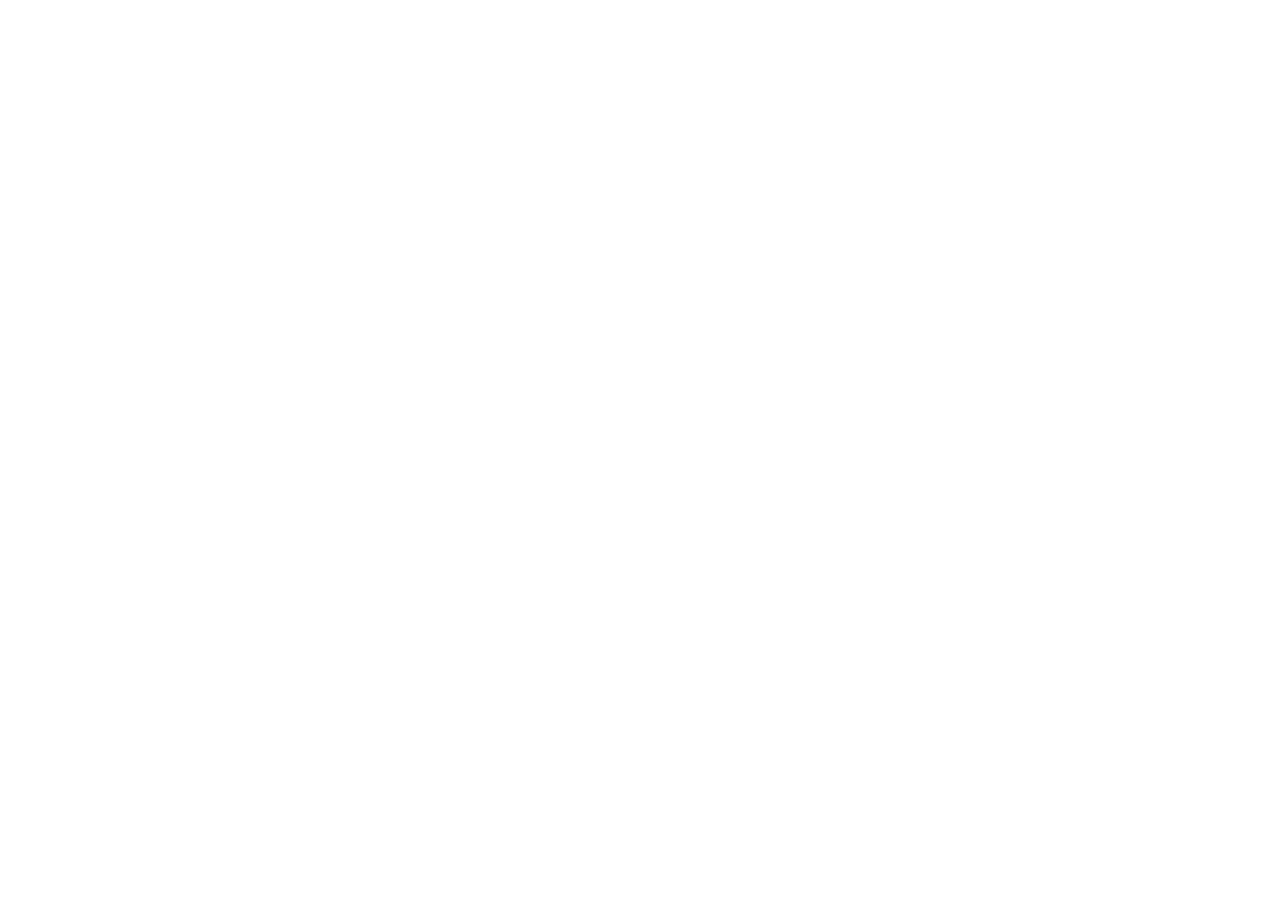
==== index.html @ 5d0b6262 "Added html and css files" ====
<!DOCTYPE html>
<html>
  <head>
    <meta charset="utf-8">
    <title>Ontario Wildlife Rescue</title>
    <link href="css/main.css" rel="stylesheet">
    <link href="css/modules.css" rel="stylesheet">
    <link href="css/type.css" rel="stylesheet">
    <link href="css/grids.css" rel="stylesheet">
  </head>
  <body>

  </body>
</html>
---- css/modules.css ----
/*
 * Modulifier || Code released under the UNLICENSE
 * Code under other copyrights & licenses listed below.
 * https://modulifier.web-dev.tools/#responsive;images;list-group;embed;media-object;icons;hidden;positioning;nice-lists;forms;buttons;accessibility;print
 */

@-moz-viewport { width: device-width; scale: 1; }
@-ms-viewport { width: device-width; scale: 1; }
@-o-viewport { width: device-width; scale: 1; }
@-webkit-viewport { width: device-width; scale: 1; }
@viewport { width: device-width; scale: 1; }

html {
  box-sizing: border-box;
  -moz-text-size-adjust: 100%;
  -ms-text-size-adjust: 100%;
  -webkit-text-size-adjust: 100%;
  text-size-adjust: 100%;
}

*, *::before, *::after {
  box-sizing: inherit;
}

body {
  margin: 0;
}

article,
aside,
details,
figcaption,
figure,
footer,
header,
main,
menu,
nav,
section,
summary {
  display: block;
}

audio,
canvas,
progress,
video {
  display: inline-block;
  vertical-align: baseline;
}

template {
  display: none;
}

details {
  cursor: pointer;
}

audio:not([controls]) {
  display: none;
  height: 0;
}

a,
area,
button,
input,
label,
select,
textarea,
[tabindex] {
  -ms-touch-action: manipulation;
  touch-action: manipulation;
}

img {
  border: 0;
}

.img-flex,
.img-flex img {
  display: block;
  width: 100%;
}

svg {
  fill: currentColor;
}

svg:not(:root) {
  overflow: hidden;
}

svg.img-flex {
  width: 100%;
  height: 100%;
}

.image-replacement, .ir {
  overflow: hidden;
  direction: ltr;
  text-align: left;
  text-indent: 100%;
  white-space: nowrap;
}

.list-group, .list-group-inline, .list-group--inline {
  padding-left: 0;
  list-style-type: none;
}

.list-group > dd {
  margin-left: 0;
}

.list-group-inline::before,
.list-group-inline::after,
.list-group--inline::before,
.list-group--inline::after {
  content: "";
  display: table;
}

.list-group-inline::after,
.list-group--inline::after {
  clear: both;
}

.list-group-inline > li,
.list-group--inline > li {
  display: inline-block;
}

.list-group-inline > dt,
.list-group--inline > dt {
  clear: left;
  float: left;
  width: 11em;
}

.list-group-inline > dd,
.list-group--inline > dd {
  float: left;
  min-width: 12em;
}

.embed {
  margin-left: 0;
  margin-right: 0;
  overflow: hidden;
  position: relative;
  width: 100%;
}

.embed-1by1, .embed--1by1 {
  padding-top: 100%; /* Square */
}

.embed-4by3, .embed--4by3 {
  padding-top: 75%; /* Traditional TV/computer screens */
}

.embed-iso216, .embed--iso216 {
  padding-top: 70.92%; /* A-standard paper sizes */
}

.embed-3by2, .embed--3by2 {
  padding-top: 66.6%; /* Classic 35 mm film & most digital photos, landscape */
}

.embed-2by3, .embed--2by3 {
  padding-top: 150%; /* Classic 35 mm film & most digital photos, portrait */
}

.embed-golden, .embed--golden {
  padding-top: 61.8%; /* The Golden Ratio */
}

.embed-16by9, .embed--16by9 {
  padding-top: 56.25%; /* HD TV */
}

.embed-185by100, .embed--185by100 {
  padding-top: 54.05%; /* Common widescreen cinema */
}

.embed-24by10, .embed--24by10 {
  padding-top: 41.667%; /* Widescreen cinema: 2.4:1 */
}

.embed-3by1, .embed--3by1 {
  padding-top: 33.3333%; /* Panorama photos */
}

.embed-4by1, .embed--4by1 {
  padding-top: 25%; /* Polyvision */
}

.embed-5by1, .embed--5by1 {
  padding-top: 20%; /* Really wide... */
}

.embed-item, .embed__item {
  min-height: 100%;
  left: 0;
  position: absolute;
  top: 0;
  width: 100%;
}

.media {
  overflow: hidden;
}

.media-img, .media__img {
  float: left;
}

.media-img-reversed, .media__img--reversed {
  float: right;
}

.media-img-stacked, .media__img--stacked {
  float: none;
}

.media-body, .media__body {
  overflow: hidden;
  min-width: 12em; /* Slightly less than 200px, responsiveness built in */
}

.icon {
  display: inline-block;
  position: relative;
  background: transparent none no-repeat center center;
  background-size: contain;
  vertical-align: middle;
}

.i-16, .i--16 {
  height: 16px;
  width: 16px;
}

.i-18, .i--18 {
  height: 18px;
  width: 18px;
}

.i-20, .i--20 {
  height: 20px;
  width: 20px;
}

.i-24, .i--24 {
  height: 24px;
  width: 24px;
}

.i-32, .i--32 {
  height: 32px;
  width: 32px;
}

.i-48, .i--48 {
  height: 48px;
  width: 48px;
}

.i-64, .i--64 {
  height: 64px;
  width: 64px;
}

.i-96, .i--96 {
  height: 96px;
  width: 96px;
}

.i-128, .i--128 {
  height: 128px;
  width: 128px;
}

.i-192, .i--192 {
  height: 192px;
  width: 192px;
}

.i-256, .i--256 {
  height: 256px;
  width: 256px;
}

.icon img,
.icon svg {
  left: 0;
  height: 100%;
  position: absolute;
  top: 0;
  width: 100%;
  fill: currentColor;
}

.icon-label {
  vertical-align: middle;
}

.icon-link,
.icon-link:focus,
.icon-link:hover {
  text-decoration: none;
}

[hidden], .hidden {
  /* stylelint-disable declaration-no-important */
  display: none !important;
  visibility: hidden !important;
  /* stylelint-enable */
}

.visually-hidden {
  height: 1px;
  margin: -1px;
  overflow: hidden;
  padding: 0;
  position: absolute;
  width: 1px;
  border: 0;
  clip: rect(0 0 0 0);
  clip-path: inset(50%);
}

.visually-hidden.focusable:active, .visually-hidden.focusable:focus {
  height: auto;
  margin: 0;
  overflow: visible;
  position: static;
  width: auto;
  clip: auto;
  clip-path: none;
}

.invisible {
  visibility: hidden;
}

.chop,
.crop {
  overflow: hidden;
}

.truncate {
  max-width: 100%;
  overflow: hidden;
  width: 100%;
  text-overflow: ellipsis;
  white-space: nowrap;
}

.scrollable {
  max-width: 100%;
  overflow-x: auto;
  overflow-y: hidden;
  -webkit-overflow-scrolling: touch;
}

.clearfix::after {
  content: " ";
  display: block;
  clear: both;
}

.left {
  float: left;
}

.right {
  float: right;
}

.center-text,
.center-flow {
  text-align: center;
}

.center-block {
  margin-left: auto;
  margin-right: auto;
}

.no-auto-margins,
.not-centered {
  /* stylelint-disable declaration-no-important */
  margin-left: 0 !important;
  margin-right: 0 !important;
  /* stylelint-enable */
}

.center-content,
.center-content-vertical,
.center-contents,
.center-contents-vertical {
  display: -webkit-flex;
  display: -ms-flexbox;
  display: flex;
  -webkit-justify-content: center;
  -ms-flex-pack: center;
  justify-content: center;
  -webkit-align-items: center;
  -ms-flex-align: center;
  align-items: center;
  -webkit-align-content: center;
  -ms-flex-line-pack: center;
  align-content: center;
  -webkit-flex-direction: column wrap;
  -ms-flex-direction: column wrap;
  flex-flow: column wrap;
}

.center-content-start,
.center-content-vertical-start,
.center-contents-start,
.center-contents-vertical-start {
  display: -webkit-flex;
  display: -ms-flexbox;
  display: flex;
  -webkit-justify-content: center;
  -ms-flex-pack: center;
  justify-content: center;
  -webkit-flex-direction: column wrap;
  -ms-flex-direction: column wrap;
  flex-flow: column wrap;
}

.center-content-horizontal,
.center-contents-horizontal {
  display: -webkit-flex;
  display: -ms-flexbox;
  display: flex;
  -webkit-justify-content: center;
  -ms-flex-pack: center;
  justify-content: center;
  -webkit-align-items: center;
  -ms-flex-align: center;
  align-items: center;
  -webkit-align-content: center;
  -ms-flex-line-pack: center;
  align-content: center;
  -webkit-flex-direction: row wrap;
  -ms-flex-direction: row wrap;
  flex-flow: row wrap;
}

.inline {
  display: inline;
}

.block {
  display: block;
}

.inline-block, .ib {
  display: inline-block;
}

.valign-top {
  vertical-align: top;
}

.valign-bottom {
  vertical-align: bottom;
}

.valign-middle {
  vertical-align: middle;
}

.fixed {
  position: fixed;
}

.relative {
  position: relative;
}

[class*="pin-"],
.absolute {
  position: absolute;
}

.static {
  position: static;
}

.zindex-1 {
  z-index: 1;
}

.zindex-2 {
  z-index: 2;
}

.zindex-3 {
  z-index: 3;
}

.zindex-1000 {
  z-index: 1000;
}

.pin-top-left,
.pin-left-top,
.pin-tl,
.pin-lt {
  top: 0;
  left: 0;
}

.pin-top-right,
.pin-right-top,
.pin-tr,
.pin-rt {
  top: 0;
  right: 0;
}

.pin-bottom-left,
.pin-left-bottom,
.pin-bl,
.pin-lb {
  bottom: 0;
  left: 0;
}

.pin-bottom-right,
.pin-right-bottom,
.pin-br,
.pin-rb {
  bottom: 0;
  right: 0;
}

.pin-top-center,
.pin-center-top,
.pin-tc,
.pin-ct {
  left: 50%;
  top: 0;
  transform: translateX(-50%);
}

.pin-bottom-center,
.pin-center-bottom,
.pin-bc,
.pin-cb {
  bottom: 0;
  left: 50%;
  transform: translateX(-50%);
}

.pin-center-left,
.pin-left-center,
.pin-cl,
.pin-lc {
  left: 0;
  top: 50%;
  transform: translateY(-50%);
}

.pin-center-right,
.pin-right-center,
.pin-cr,
.pin-rc {
  right: 0;
  top: 50%;
  transform: translateY(-50%);
}

.pin-center, .pin-c {
  left: 50%;
  top: 50%;
  transform: translate(-50%, -50%);
}

.width-quarter, .w-1-4 {
  width: 25%;
}

.width-half, .w-1-2 {
  width: 50%;
}

.width-full, .w-1 {
  width: 100%;
}

.height-quarter, .h-1-4 {
  height: 25%;
}

.height-half, .h-1-2 {
  height: 50%;
}

.height-full, .h-1 {
  height: 100%;
}

.height-win-quarter, .h-w-1-4 {
  height: 25vh;
  max-height: 46em;
}

.height-win-half, .h-w-1-2 {
  height: 50vh;
  max-height: 46em;
}

.height-win-full, .h-w-1 {
  height: 100vh;
  max-height: 46em;
}

ul {
  list-style-type: none;
}

ul > li::before {
  content: "·";
  float: left;
  margin-left: -1.6em;
  width: 1.3em;
  text-align: right;
}

ol {
  counter-reset: ol-simple-numbers;
  list-style-type: none;
}

ol > li::before {
  float: left;
  margin-left: -1.6em;
  width: 1.3em;
  counter-increment: ol-simple-numbers;
  content: counter(ol-simple-numbers);
  text-align: right;
}

.list-group > li::before,
.list-group-inline > li::before,
.list-group--inline > li::before {
  content: none;
}

/* stylelint-disable no-descending-specificity */

/*
 * (c) Nicolas Gallagher and Jonathan Neal of Normalize.css || MIT License
 *     https://necolas.github.io/normalize.css/
 */

button,
input,
optgroup,
select,
textarea {
  color: inherit;
  font: inherit;
  margin: 0;
}

button,
input {
  overflow: visible;
}

button,
select {
  text-transform: none;
}

button,
html [type="button"],
[type="reset"],
[type="submit"] {
  -webkit-appearance: button;
  cursor: pointer;
}

button[disabled],
html input[disabled] {
  cursor: default;
}

button::-moz-focus-inner,
input::-moz-focus-inner {
  border: 0;
  padding: 0;
}

[type="checkbox"],
[type="radio"] {
  opacity: 0;
  position: absolute;
  height: 1px;
  width: 1px;
}

[type="number"]::-webkit-inner-spin-button,
[type="number"]::-webkit-outer-spin-button {
  height: auto;
}

[type="search"]::-webkit-search-cancel-button,
[type="search"]::-webkit-search-decoration {
  -webkit-appearance: none;
}

fieldset {
  padding-left: 0;
  padding-right: 0;

  border: 0;
  border-top: 2px solid #666;
}

legend {
  color: inherit;
  display: table;
  max-width: 100%;
  padding: 0 .3em 0 0;
  white-space: normal;

  border: 0;

  font-weight: bold;
}

optgroup {
  font-weight: bold;
}

::-webkit-input-placeholder {
  color: inherit;
  opacity: .54;
}

::-webkit-file-upload-button {
  -webkit-appearance: button;
  font: inherit;
}

/* End Normalize.css code */

label,
.label-block {
  display: block;
  cursor: pointer;
}

[type="checkbox"] + label,
[type="radio"] + label,
.label-inline {
  display: inline-block;
}

input:not([type]),
[type="text"],
[type="number"],
[type="search"],
[type="url"],
[type="email"],
[type="password"],
[type="tel"],
[type="datetime-local"],
[type="month"],
[type="week"],
[type="date"],
[type="time"],
[type="range"],
select,
textarea {
  -moz-appearance: none;
  -webkit-appearance: none;
  appearance: none;
}

input,
textarea {
  display: block;
  width: 100%;

  background-color: #fff;
  border: 2px solid #666;
  border-radius: 0;

  vertical-align: middle;
}

label {
  vertical-align: middle;
}

textarea {
  max-width: 100%;
  min-height: 4em;
  overflow: auto;
}

[type="color"] {
  display: inline-block;
  width: 2em;
}

select {
  display: block;
  width: 100%;

  background-image: url("data:image/svg+xml,%3Csvg xmlns='http://www.w3.org/2000/svg' width='256' height='256' viewBox='0 0 256 256'%3E%3Cpath fill='none' stroke='%23000' stroke-miterlimit='10' stroke-width='70' d='M36.3 82.1l91.9 91.8 91.5-91.8'/%3E%3C/svg%3E");
  background-repeat: no-repeat;
  background-position: calc(100% - .4em) center;
  background-size: 18px auto;
  background-color: #fff;
  border: 2px solid #666;
  border-radius: 0;
}

[type="checkbox"] + label::before {
  content: " ";
  display: inline-block;
  height: 1.8em;
  margin-right: .3em;
  position: relative;
  vertical-align: middle;
  top: -.1em;
  width: 1.8em;

  background-color: #fff;
  background-size: cover;
  border: 2px solid #666;

  line-height: inherit;
}

[type="checkbox"]:checked + label::before {
  background-image: url("data:image/svg+xml,%3Csvg xmlns='http://www.w3.org/2000/svg' width='256' height='256' viewBox='0 0 256 256'%3E%3Cpath fill='none' stroke='%23000' stroke-miterlimit='10' stroke-width='50' d='M49.9 130.1l50.8 50.7L206.1 75.2'/%3E%3C/svg%3E");
}

[type="checkbox"]:focus + label::before {
  outline: 3px solid #000;
  z-index: 1000;
}

[type="radio"] + label::before {
  content: " ";
  display: inline-block;
  height: 1.8em;
  margin-right: .3em;
  position: relative;
  vertical-align: middle;
  top: -.1em;
  width: 1.8em;

  background-color: #fff;
  background-size: cover;
  border: 2px solid #666;
  border-radius: 50%;

  line-height: inherit;
}

[type="radio"]:checked + label::before {
  background-image: url("data:image/svg+xml,%3Csvg xmlns='http://www.w3.org/2000/svg' width='256' height='256' viewBox='0 0 256 256'%3E%3Ccircle cx='128' cy='128' r='70.4'/%3E%3C/svg%3E");
}

[type="radio"]:focus + label::before,
[type="radio"] + label:focus::before {
  box-shadow: 0 0 0 3px #000;
  z-index: 1000;
}

[type="range"] {
  border: 0;
  background-color: #fff;
}

[type="range"]::-webkit-slider-runnable-track {
  height: 6px;

  -webkit-appearance: none;
  appearance: none;
  background-color: #ccc;
  border: 0;
  border-radius: 3px;
}

[type="range"]:active::-webkit-slider-runnable-track {
  background-color: #ccc;
}

[type="range"]::-moz-range-track {
  height: 6px;

  -moz-appearance: none;
  appearance: none;
  background-color: #ccc;
  border: 0;
  border-radius: 3px;
}

[type="range"]:active::-moz-range-track {
  background-color: #ccc;
}

[type="range"]::-ms-track {
  height: 6px;

  -ms-appearance: none;
  appearance: none;
  background-color: #ccc;
  border: 0;
  border-radius: 3px;
}

[type="range"]:active::-ms-track {
  background-color: #ccc;
}

[type="range"]::-webkit-slider-thumb {
  margin-top: -4px;
  height: 16px;
  width: 16px;

  -webkit-appearance: none;
  appearance: none;
  background-color: #000;
  border: none;
  border-radius: 50%;
}

[type="range"]:hover::-webkit-slider-thumb {
  background-color: #000;
}

[type="range"]:active::-webkit-slider-thumb {
  background-color: #000;
}

[type="range"]::-moz-range-thumb {
  margin-top: -4px;
  height: 16px;
  width: 16px;

  -webkit-appearance: none;
  appearance: none;
  background-color: #000;
  border: none;
  border-radius: 50%;
}

[type="range"]:hover::-moz-range-thumb {
  background-color: #000;
}

[type="range"]:active::-moz-range-thumb {
  background-color: #000;
}

[type="range"]::-ms-thumb {
  margin-top: -4px;
  height: 16px;
  width: 16px;

  -webkit-appearance: none;
  appearance: none;
  background-color: #000;
  border: none;
  border-radius: 50%;
}

[type="range"]:hover::-ms-thumb {
  background-color: #000;
}

[type="range"]:active::-ms-thumb {
  background-color: #000;
}

[type="checkbox"].hide-custom-input + label::before,
[type="checkbox"] + .hide-custom-input::before,
[type="radio"].hide-custom-input + label::before,
[type="radio"] + .hide-custom-input::before {
  content: none;
  display: none;
}

/* stylelint-enable */

.link-box {
  display: block;
  text-decoration: none;
}

/* stylelint-disable no-descending-specificity */

button,
.btn {
  cursor: pointer;
  display: inline-block;
  margin: 0;
  overflow: visible;
  padding: .375em .75em .42em;
  -webkit-appearance: none;
  -moz-appearance: none;
  appearance: none;
  background-color: #333;
  border-radius: 4px;
  border: 3px solid #333;
  color: #fff;
  font: inherit;
  text-decoration: none;
  text-transform: none;
}

button::-moz-focus-inner {
  border: 0;
  padding: 0;
}

/* stylelint-enable */

button:focus,
button:hover,
.btn:focus,
.btn:hover {
  background-color: #000;
  border-color: #000;
  color: #fff;
}

button[disabled] {
  cursor: default;
}

.btn-light, .btn--light {
  background-color: #e2e2e2;
  border-color: #e2e2e2;
  color: #000;
}

.btn-light:focus,
.btn-light:hover,
.btn--light:focus,
.btn--light:hover {
  background-color: #666;
  border-color: #666;
  color: #fff;
}

.btn-ghost,
.btn--ghost {
  background-color: transparent;
  border-color: #333;
  color: #000;
}

.btn-ghost:focus,
.btn-ghost:hover,
.btn--ghost:focus,
.btn--ghost:hover {
  background-color: #e2e2e2;
  border-color: #000;
  color: #000;
}

.btn-link {
  display: inline;
  padding: 0;
  background-color: transparent;
  border-radius: 0;
  border: 0;
  color: inherit;
}

.btn-link:focus,
.btn-link:hover {
  background-color: transparent;
  color: inherit;
}

a:hover, a:active {
  outline: none;
}

a:focus,
[tabindex="0"]:focus,
details:focus,
summary:focus,
input:focus,
textarea:focus,
button:focus,
select:focus {
  outline: 3px solid #000;
  outline-offset: 0;
}

a:focus, [tabindex="0"]:focus {
  outline-offset: 3px;
}

.skip-links {
  margin: 0;
  padding: 0;
  list-style-type: none;
}

.skip-links > li::before {
  content: none; /* Remove the bullets if nice lists is selected */
}

.skip-links a,
.skip-links button {
  padding: .5em .75em;
  position: absolute;
  top: -10em;
  z-index: 10000; /* To make sure they're always on top */
  background-color: #000;
  border: 0;
  color: #fff;
  font-size: 1.125rem;
  font-weight: bold;
  text-decoration: none;
}

.skip-links a:focus,
.skip-links button:focus {
  outline-offset: 3px;
  top: 0;
}

[aria-busy="true"] {
  cursor: progress;
}

[aria-controls] {
  cursor: pointer;
}

[aria-disabled] {
  cursor: default;
}

.print-only {
  display: none;
  visibility: hidden;
}

.page-break-before {
  page-break-before: always;
}

.page-break-after {
  page-break-after: always;
}

.no-page-break-inside {
  page-break-inside: avoid;
}

@media print {

  /* stylelint-disable declaration-no-important */

  .no-print {
    display: none !important;
    visibility: hidden !important;
  }

  .print-only,
  .force-print {
    display: block !important;
    visibility: visible !important;
  }

  /* stylelint-enable */

  .visually-hidden.force-print {
    height: auto;
    margin: 0;
    overflow: visible;
    padding: 0;
    position: static;
    width: auto;
    border: 0;
    clip: initial;
    clip-path: none;
  }

  /*
   * (c) Fabien Sa || MIT License
   *     http://bafs.github.io/Gutenberg/
   */

  table,
  blockquote,
  pre,
  code,
  figure,
  li,
  hr,
  ul,
  ol,
  a,
  tr {
    page-break-inside: avoid;
  }

  h1, h2, h3, h4, h5, h6, p, a {
    orphans: 3;
    widows: 3;
  }

  h1,
  h2,
  h3,
  h4,
  h5,
  h6 {
    page-break-after: avoid;
    page-break-inside: avoid;
  }

  h1 + p,
  h2 + p,
  h3 + p,
  h4 + p,
  h5 + p,
  h6 + p {
    page-break-before: avoid;
  }

  img {
    page-break-after: auto;
    page-break-before: auto;
    page-break-inside: avoid;
  }

  /* stylelint-disable declaration-no-important */

  pre {
    white-space: pre-wrap !important;
    word-wrap: break-word;
  }

  /* stylelint-enable */

  /* End Gutenberg code */

  /*
   * (c) HTML5 Boilerplate || MIT License
   *     https://html5boilerplate.com/
   */

  /* stylelint-disable declaration-no-important */

  *, *::before, *::after, *::first-letter, *::first-line {
    background: none transparent !important;
    color: #000 !important;
    box-shadow: none !important;
    text-shadow: none !important;
  }

  /* stylelint-enable */

  a, a:visited {
    text-decoration: underline;
  }

  a[href]::after {
    content: " (" attr(href) ")";
  }

  abbr[title]::after {
    content: " (" attr(title) ")";
  }

  a[href^="#"]::after,
  a[href^="javascript:"]::after,
  a.no-print-href::after,
  a.href-no-print::after {
    content: "";
  }

  thead {
    display: table-header-group;
  }

  /* End HTML5 Boilerplate code */
}
---- css/type.css ----
/*
  Typografier || Code released under the UNLICENSE
  https://typografier.web-dev.tools/#0,100,1.3,1.067,0;38,110,1.4,1.125,1;60,120,1.5,1.125,1;90,130,1.5,1.125,1
*/

html {
  font-size: 100%;
  line-height: 1.3;
}

a {
  background-color: transparent;
  -webkit-text-decoration-skip: objects;
}

sub,
sup {
  font-size: 75%;
  line-height: 1px;
  position: relative;
  vertical-align: baseline;
}

sup {
  top: -.5em;
}

sub {
  bottom: -.25em;
}

pre,
code,
kbd,
samp {
  font-size: 100%;
}

abbr[title] {
  border-bottom: none;
  text-decoration: underline;
  text-decoration: underline dotted;
}

b,
strong {
  font-weight: bold;
}

dfn,
caption {
  font-style: italic;
}

hr {
  border: 0;
  border-top: 2px solid #000;
  height: 0;
}

table {
  border-collapse: collapse;
  border-spacing: 0;
  width: 100%;
  table-layout: fixed;
}

caption {
  text-align: left;
}

th,
td {
  border-bottom: 1px solid #000;
  text-align: left;
  vertical-align: top;
}

thead th {
  vertical-align: bottom;

  border-bottom-width: 2px;
}

.text-left {
  text-align: left;
}

.text-right {
  text-align: right;
}

.text-center {
  text-align: center;
}

.normal {
  font-weight: normal;
  font-style: normal;
}

.not-bold {
  font-weight: normal;
}

.not-italic {
  font-style: normal;
}

.bold {
  font-weight: bold;
}

.italic {
  font-style: italic;
}

.text-upper {
  text-transform: uppercase;
}

.text-lower {
  text-transform: lowercase;
}

.wrapper {
  margin-left: auto;
  margin-right: auto;
  max-width: 52em;
  width: 100%;
}

.wrapper-no-center {
  max-width: 52em;
  width: 100%;
}

.max-length {
  margin-left: auto;
  margin-right: auto;
  max-width: 36em;
  width: 100%;
}

.max-length-no-center {
  max-width: 36em;
  width: 100%;
}

h1,
h2,
h3,
h4,
h5,
h6,
p,
ul,
ol,
dl,
dd,
figure,
blockquote,
details,
hr,
fieldset,
pre,
table,
caption {
  margin: 0 0 1.3rem;
}

.tenamega {
  font-size: 2.0408rem;
  line-height: 2.925rem;
}

.tenakilo {
  font-size: 1.9127rem;
  line-height: 2.6rem;
}

.tena {
  font-size: 1.7926rem;
  line-height: 2.6rem;
}

.nina {
  font-size: 1.68rem;
  line-height: 2.275rem;
}

.yotta {
  font-size: 1.5745rem;
  line-height: 2.275rem;
}

.zetta {
  font-size: 1.4757rem;
  line-height: 1.95rem;
}

h1,
.exa {
  font-size: 1.383rem;
  line-height: 1.95rem;
}

h2,
.peta {
  font-size: 1.2962rem;
  line-height: 1.95rem;
}

h3,
.tera {
  font-size: 1.2148rem;
  line-height: 1.625rem;
}

h4,
.giga {
  font-size: 1.1385rem;
  line-height: 1.625rem;
}

h5,
.mega {
  font-size: 1.067rem;
  line-height: 1.625rem;
}

h6,
.kilo,
input,
textarea {
  font-size: 1rem;
  line-height: 1.3rem;
}

small,
.milli {
  font-size: .9372rem;
  line-height: 1.3rem;
}

.micro {
  font-size: .8784rem;
  line-height: 1.3rem;
}

ul {
  padding-left: 1em;
}

ol {
  padding-left: 1.6em;
}

input,
option,
select {
  height: calc(1.3rem + .1625rem + .1625rem);
}

[type="color"] {
  width: calc(1.3rem + .1625rem + .1625rem);
}

[type="checkbox"],
[type="radio"] {
  display: inline-block;
  height: auto;
}

.push {
  margin-bottom: 1.3rem;
}

.push-none,
.push-0 {
  margin-bottom: 0;
}

.push-double,
.push-2 {
  margin-bottom: 2.6rem;
}

.push-half,
.push-1-2 {
  margin-bottom: .65rem;
}

.push-quarter,
.push-1-4 {
  margin-bottom: .325rem;
}

.push-eighth,
.push-1-8 {
  margin-bottom: .1625rem;
}

.push-right-eighth,
.push-r-1-8 {
  margin-right: .1625rem;
}

.push-right-quarter,
.push-r-1-4 {
  margin-right: .325rem;
}

.push-right-half,
.push-r-1-2 {
  margin-right: .65rem;
}

.push-right,
.push-r {
  margin-right: 1.3rem;
}

.pad-top,
.pad-t {
  padding-top: 1.3rem;
}

.pad-bottom,
.pad-b {
  padding-bottom: 1.3rem;
}

.pad-top-double,
.pad-t-2 {
  padding-top: 2.6rem;
}

.pad-bottom-double,
.pad-b-2 {
  padding-bottom: 2.6rem;
}

.pad-top-half,
.pad-t-1-2 {
  padding-top: .65rem;
}

.pad-bottom-half,
.pad-b-1-2 {
  padding-bottom: .65rem;
}

.pad-top-quarter,
.pad-t-1-4 {
  padding-top: .325rem;
}

.pad-bottom-quarter,
.pad-b-1-4 {
  padding-bottom: .325rem;
}

.pad-top-eighth,
.pad-t-1-8 {
  padding-top: .1625rem;
}

.pad-bottom-eighth,
.pad-b-1-8 {
  padding-bottom: .1625rem;
}

.island {
  padding: 1.3rem;
}

.island-double,
.island-2 {
  padding: 2.6rem;
}

.island-half,
.island-1-2 {
  padding: .65rem;
}

.island-quarter,
.island-1-4,
td,
table th {
  padding: .325rem;
}

.island-eighth,
.island-1-8,
input:not([type="checkbox"]),
input:not([type="radio"]),
textarea {
  padding: .1625rem;
}

.gutter {
  padding-left: 1.3rem;
  padding-right: 1.3rem;
}

.gutter-double,
.gutter-2 {
  padding-left: 2.6rem;
  padding-right: 2.6rem;
}

.gutter-half,
.gutter-1-2 {
  padding-left: .65rem;
  padding-right: .65rem;
}

.gutter-quarter,
.gutter-1-4,
caption {
  padding-left: .325rem;
  padding-right: .325rem;
}

.gutter-eighth,
.gutter-1-8 {
  padding-left: .1625rem;
  padding-right: .1625rem;
}

select {
  padding: 0 .1625rem;
}

fieldset {
  padding: .325rem 0;

  border: 0;
  border-top: 2px solid #000;
}

legend {
  padding-right: .325rem;
}

@media only screen and (min-width: 38em) {

  html {
    font-size: 110%;
    line-height: 1.4;
  }

  h1,
  h2,
  h3,
  h4,
  h5,
  h6,
  p,
  ul,
  ol,
  dl,
  dd,
  figure,
  blockquote,
  details,
  hr,
  fieldset,
  pre,
  table,
  caption {
    margin: 0 0 1.4rem;
  }

  .tenamega {
    font-size: 3.6532rem;
    line-height: 4.9rem;
  }

  .tenakilo {
    font-size: 3.2473rem;
    line-height: 4.55rem;
  }

  .tena {
    font-size: 2.8865rem;
    line-height: 3.85rem;
  }

  .nina {
    font-size: 2.5658rem;
    line-height: 3.5rem;
  }

  .yotta {
    font-size: 2.2807rem;
    line-height: 3.15rem;
  }

  .zetta {
    font-size: 2.0273rem;
    line-height: 2.8rem;
  }

  h1,
  .exa {
    font-size: 1.802rem;
    line-height: 2.45rem;
  }

  h2,
  .peta {
    font-size: 1.6018rem;
    line-height: 2.1rem;
  }

  h3,
  .tera {
    font-size: 1.4238rem;
    line-height: 2.1rem;
  }

  h4,
  .giga {
    font-size: 1.2656rem;
    line-height: 1.75rem;
  }

  h5,
  .mega {
    font-size: 1.125rem;
    line-height: 1.75rem;
  }

  h6,
  .kilo,
  input,
  textarea {
    font-size: 1rem;
    line-height: 1.4rem;
  }

  small,
  .milli {
    font-size: .8889rem;
    line-height: 1.4rem;
  }

  .micro {
    font-size: .7901rem;
    line-height: 1.4rem;
  }

  ul,
  ol {
    padding-left: 0;
  }

  ul ul,
  ol ul {
    padding-left: 1em;
  }

  ol ol,
  ul ol {
    padding-left: 1.6em;
  }

  .hang-punc {
    float: left;
    margin-left: -1.4em;
    text-align: right;
    width: 1.3em;
  }

  table {
    margin-left: -.35rem;
    margin-right: -.35rem;
    width: calc(100% + .35rem + .35rem);
  }

  input,
  option,
  select {
    height: calc(1.4rem + .175rem + .175rem);
  }

  [type="color"] {
    width: calc(1.4rem + .175rem + .175rem);
  }

  [type="checkbox"],
  [type="radio"] {
    display: inline-block;
    height: auto;
  }

  .push {
    margin-bottom: 1.4rem;
  }

  .push-none,
  .push-0 {
    margin-bottom: 0;
  }

  .push-double,
  .push-2 {
    margin-bottom: 2.8rem;
  }

  .push-half,
  .push-1-2 {
    margin-bottom: .7rem;
  }

  .push-quarter,
  .push-1-4 {
    margin-bottom: .35rem;
  }

  .push-eighth,
  .push-1-8 {
    margin-bottom: .175rem;
  }

  .push-right-eighth,
  .push-r-1-8 {
    margin-right: .175rem;
  }

  .push-right-quarter,
  .push-r-1-4 {
    margin-right: .35rem;
  }

  .push-right-half,
  .push-r-1-2 {
    margin-right: .7rem;
  }

  .push-right,
  .push-r {
    margin-right: 1.4rem;
  }

  .pad-top,
  .pad-t {
    padding-top: 1.4rem;
  }

  .pad-bottom,
  .pad-b {
    padding-bottom: 1.4rem;
  }

  .pad-top-double,
  .pad-t-2 {
    padding-top: 2.8rem;
  }

  .pad-bottom-double,
  .pad-b-2 {
    padding-bottom: 2.8rem;
  }

  .pad-top-half,
  .pad-t-1-2 {
    padding-top: .7rem;
  }

  .pad-bottom-half,
  .pad-b-1-2 {
    padding-bottom: .7rem;
  }

  .pad-top-quarter,
  .pad-t-1-4 {
    padding-top: .35rem;
  }

  .pad-bottom-quarter,
  .pad-b-1-4 {
    padding-bottom: .35rem;
  }

  .pad-top-eighth,
  .pad-t-1-8 {
    padding-top: .175rem;
  }

  .pad-bottom-eighth,
  .pad-b-1-8 {
    padding-bottom: .175rem;
  }

  .island {
    padding: 1.4rem;
  }

  .island-double,
  .island-2 {
    padding: 2.8rem;
  }

  .island-half,
  .island-1-2 {
    padding: .7rem;
  }

  .island-quarter,
  .island-1-4,
  td,
  table th {
    padding: .35rem;
  }

  .island-eighth,
  .island-1-8,
  input:not([type="checkbox"]),
  input:not([type="radio"]),
  textarea {
    padding: .175rem;
  }

  .gutter {
    padding-left: 1.4rem;
    padding-right: 1.4rem;
  }

  .gutter-double,
  .gutter-2 {
    padding-left: 2.8rem;
    padding-right: 2.8rem;
  }

  .gutter-half,
  .gutter-1-2 {
    padding-left: .7rem;
    padding-right: .7rem;
  }

  .gutter-quarter,
  .gutter-1-4,
  caption {
    padding-left: .35rem;
    padding-right: .35rem;
  }

  .gutter-eighth,
  .gutter-1-8 {
    padding-left: .175rem;
    padding-right: .175rem;
  }

  select {
    padding: 0 .175rem;
  }

  fieldset {
    padding: .35rem 0;

    border: 0;
    border-top: 2px solid #000;
  }

  legend {
    padding-right: .35rem;
  }

}

@media only screen and (min-width: 60em) {

  html {
    font-size: 120%;
    line-height: 1.5;
  }

  h1,
  h2,
  h3,
  h4,
  h5,
  h6,
  p,
  ul,
  ol,
  dl,
  dd,
  figure,
  blockquote,
  details,
  hr,
  fieldset,
  pre,
  table,
  caption {
    margin: 0 0 1.5rem;
  }

  .tenamega {
    font-size: 3.6532rem;
    line-height: 4.875rem;
  }

  .tenakilo {
    font-size: 3.2473rem;
    line-height: 4.5rem;
  }

  .tena {
    font-size: 2.8865rem;
    line-height: 4.125rem;
  }

  .nina {
    font-size: 2.5658rem;
    line-height: 3.375rem;
  }

  .yotta {
    font-size: 2.2807rem;
    line-height: 3rem;
  }

  .zetta {
    font-size: 2.0273rem;
    line-height: 3rem;
  }

  h1,
  .exa {
    font-size: 1.802rem;
    line-height: 2.625rem;
  }

  h2,
  .peta {
    font-size: 1.6018rem;
    line-height: 2.25rem;
  }

  h3,
  .tera {
    font-size: 1.4238rem;
    line-height: 1.875rem;
  }

  h4,
  .giga {
    font-size: 1.2656rem;
    line-height: 1.875rem;
  }

  h5,
  .mega {
    font-size: 1.125rem;
    line-height: 1.5rem;
  }

  h6,
  .kilo,
  input,
  textarea {
    font-size: 1rem;
    line-height: 1.5rem;
  }

  small,
  .milli {
    font-size: .8889rem;
    line-height: 1.5rem;
  }

  .micro {
    font-size: .7901rem;
    line-height: 1.5rem;
  }

  ul,
  ol {
    padding-left: 0;
  }

  ul ul,
  ol ul {
    padding-left: 1em;
  }

  ol ol,
  ul ol {
    padding-left: 1.6em;
  }

  .hang-punc {
    float: left;
    margin-left: -1.4em;
    text-align: right;
    width: 1.3em;
  }

  table {
    margin-left: -.375rem;
    margin-right: -.375rem;
    width: calc(100% + .375rem + .375rem);
  }

  input,
  option,
  select {
    height: calc(1.5rem + .1875rem + .1875rem);
  }

  [type="color"] {
    width: calc(1.5rem + .1875rem + .1875rem);
  }

  [type="checkbox"],
  [type="radio"] {
    display: inline-block;
    height: auto;
  }

  .push {
    margin-bottom: 1.5rem;
  }

  .push-none,
  .push-0 {
    margin-bottom: 0;
  }

  .push-double,
  .push-2 {
    margin-bottom: 3rem;
  }

  .push-half,
  .push-1-2 {
    margin-bottom: .75rem;
  }

  .push-quarter,
  .push-1-4 {
    margin-bottom: .375rem;
  }

  .push-eighth,
  .push-1-8 {
    margin-bottom: .1875rem;
  }

  .push-right-eighth,
  .push-r-1-8 {
    margin-right: .1875rem;
  }

  .push-right-quarter,
  .push-r-1-4 {
    margin-right: .375rem;
  }

  .push-right-half,
  .push-r-1-2 {
    margin-right: .75rem;
  }

  .push-right,
  .push-r {
    margin-right: 1.5rem;
  }

  .pad-top,
  .pad-t {
    padding-top: 1.5rem;
  }

  .pad-bottom,
  .pad-b {
    padding-bottom: 1.5rem;
  }

  .pad-top-double,
  .pad-t-2 {
    padding-top: 3rem;
  }

  .pad-bottom-double,
  .pad-b-2 {
    padding-bottom: 3rem;
  }

  .pad-top-half,
  .pad-t-1-2 {
    padding-top: .75rem;
  }

  .pad-bottom-half,
  .pad-b-1-2 {
    padding-bottom: .75rem;
  }

  .pad-top-quarter,
  .pad-t-1-4 {
    padding-top: .375rem;
  }

  .pad-bottom-quarter,
  .pad-b-1-4 {
    padding-bottom: .375rem;
  }

  .pad-top-eighth,
  .pad-t-1-8 {
    padding-top: .1875rem;
  }

  .pad-bottom-eighth,
  .pad-b-1-8 {
    padding-bottom: .1875rem;
  }

  .island {
    padding: 1.5rem;
  }

  .island-double,
  .island-2 {
    padding: 3rem;
  }

  .island-half,
  .island-1-2 {
    padding: .75rem;
  }

  .island-quarter,
  .island-1-4,
  td,
  table th {
    padding: .375rem;
  }

  .island-eighth,
  .island-1-8,
  input:not([type="checkbox"]),
  input:not([type="radio"]),
  textarea {
    padding: .1875rem;
  }

  .gutter {
    padding-left: 1.5rem;
    padding-right: 1.5rem;
  }

  .gutter-double,
  .gutter-2 {
    padding-left: 3rem;
    padding-right: 3rem;
  }

  .gutter-half,
  .gutter-1-2 {
    padding-left: .75rem;
    padding-right: .75rem;
  }

  .gutter-quarter,
  .gutter-1-4,
  caption {
    padding-left: .375rem;
    padding-right: .375rem;
  }

  .gutter-eighth,
  .gutter-1-8 {
    padding-left: .1875rem;
    padding-right: .1875rem;
  }

  select {
    padding: 0 .1875rem;
  }

  fieldset {
    padding: .375rem 0;

    border: 0;
    border-top: 2px solid #000;
  }

  legend {
    padding-right: .375rem;
  }

}

@media only screen and (min-width: 90em) {

  html {
    font-size: 130%;
    line-height: 1.5;
  }

  h1,
  h2,
  h3,
  h4,
  h5,
  h6,
  p,
  ul,
  ol,
  dl,
  dd,
  figure,
  blockquote,
  details,
  hr,
  fieldset,
  pre,
  table,
  caption {
    margin: 0 0 1.5rem;
  }

  .tenamega {
    font-size: 3.6532rem;
    line-height: 4.875rem;
  }

  .tenakilo {
    font-size: 3.2473rem;
    line-height: 4.5rem;
  }

  .tena {
    font-size: 2.8865rem;
    line-height: 4.125rem;
  }

  .nina {
    font-size: 2.5658rem;
    line-height: 3.375rem;
  }

  .yotta {
    font-size: 2.2807rem;
    line-height: 3rem;
  }

  .zetta {
    font-size: 2.0273rem;
    line-height: 3rem;
  }

  h1,
  .exa {
    font-size: 1.802rem;
    line-height: 2.625rem;
  }

  h2,
  .peta {
    font-size: 1.6018rem;
    line-height: 2.25rem;
  }

  h3,
  .tera {
    font-size: 1.4238rem;
    line-height: 1.875rem;
  }

  h4,
  .giga {
    font-size: 1.2656rem;
    line-height: 1.875rem;
  }

  h5,
  .mega {
    font-size: 1.125rem;
    line-height: 1.5rem;
  }

  h6,
  .kilo,
  input,
  textarea {
    font-size: 1rem;
    line-height: 1.5rem;
  }

  small,
  .milli {
    font-size: .8889rem;
    line-height: 1.5rem;
  }

  .micro {
    font-size: .7901rem;
    line-height: 1.5rem;
  }

  ul,
  ol {
    padding-left: 0;
  }

  ul ul,
  ol ul {
    padding-left: 1em;
  }

  ol ol,
  ul ol {
    padding-left: 1.6em;
  }

  .hang-punc {
    float: left;
    margin-left: -1.4em;
    text-align: right;
    width: 1.3em;
  }

  table {
    margin-left: -.375rem;
    margin-right: -.375rem;
    width: calc(100% + .375rem + .375rem);
  }

  input,
  option,
  select {
    height: calc(1.5rem + .1875rem + .1875rem);
  }

  [type="color"] {
    width: calc(1.5rem + .1875rem + .1875rem);
  }

  [type="checkbox"],
  [type="radio"] {
    display: inline-block;
    height: auto;
  }

  .push {
    margin-bottom: 1.5rem;
  }

  .push-none,
  .push-0 {
    margin-bottom: 0;
  }

  .push-double,
  .push-2 {
    margin-bottom: 3rem;
  }

  .push-half,
  .push-1-2 {
    margin-bottom: .75rem;
  }

  .push-quarter,
  .push-1-4 {
    margin-bottom: .375rem;
  }

  .push-eighth,
  .push-1-8 {
    margin-bottom: .1875rem;
  }

  .push-right-eighth,
  .push-r-1-8 {
    margin-right: .1875rem;
  }

  .push-right-quarter,
  .push-r-1-4 {
    margin-right: .375rem;
  }

  .push-right-half,
  .push-r-1-2 {
    margin-right: .75rem;
  }

  .push-right,
  .push-r {
    margin-right: 1.5rem;
  }

  .pad-top,
  .pad-t {
    padding-top: 1.5rem;
  }

  .pad-bottom,
  .pad-b {
    padding-bottom: 1.5rem;
  }

  .pad-top-double,
  .pad-t-2 {
    padding-top: 3rem;
  }

  .pad-bottom-double,
  .pad-b-2 {
    padding-bottom: 3rem;
  }

  .pad-top-half,
  .pad-t-1-2 {
    padding-top: .75rem;
  }

  .pad-bottom-half,
  .pad-b-1-2 {
    padding-bottom: .75rem;
  }

  .pad-top-quarter,
  .pad-t-1-4 {
    padding-top: .375rem;
  }

  .pad-bottom-quarter,
  .pad-b-1-4 {
    padding-bottom: .375rem;
  }

  .pad-top-eighth,
  .pad-t-1-8 {
    padding-top: .1875rem;
  }

  .pad-bottom-eighth,
  .pad-b-1-8 {
    padding-bottom: .1875rem;
  }

  .island {
    padding: 1.5rem;
  }

  .island-double,
  .island-2 {
    padding: 3rem;
  }

  .island-half,
  .island-1-2 {
    padding: .75rem;
  }

  .island-quarter,
  .island-1-4,
  td,
  table th {
    padding: .375rem;
  }

  .island-eighth,
  .island-1-8,
  input:not([type="checkbox"]),
  input:not([type="radio"]),
  textarea {
    padding: .1875rem;
  }

  .gutter {
    padding-left: 1.5rem;
    padding-right: 1.5rem;
  }

  .gutter-double,
  .gutter-2 {
    padding-left: 3rem;
    padding-right: 3rem;
  }

  .gutter-half,
  .gutter-1-2 {
    padding-left: .75rem;
    padding-right: .75rem;
  }

  .gutter-quarter,
  .gutter-1-4,
  caption {
    padding-left: .375rem;
    padding-right: .375rem;
  }

  .gutter-eighth,
  .gutter-1-8 {
    padding-left: .1875rem;
    padding-right: .1875rem;
  }

  select {
    padding: 0 .1875rem;
  }

  fieldset {
    padding: .375rem 0;

    border: 0;
    border-top: 2px solid #000;
  }

  legend {
    padding-right: .375rem;
  }

}
---- css/grids.css ----
/*
  Gridifier || Code released under the UNLICENSE
  https://gridifier.web-dev.tools/#xs,5,0,0,0;s,5,25,0,0;m,6,38,1,1;l,6,60,1,1
*/

.grid {
  margin: 0;
  padding: 0;
  letter-spacing: -.31em;
  text-rendering: optimizeSpeed;
  display: -webkit-flex;
  display: -ms-flexbox;
  display: flex;
  -webkit-flex-flow: row wrap;
  -ms-flex-flow: row wrap;
  flex-flow: row wrap;
}

.grid-bottom {
  -webkit-align-items: flex-end;
  -ms-align-items: flex-end;
  align-items: flex-end;
}

.grid-middle {
  -webkit-align-items: center;
  -ms-align-items: center;
  align-items: center;
}

.grid-stretch {
  -webkit-align-items: stretch;
  -ms-align-items: stretch;
  align-items: stretch;
}

.opera-only :-o-prefocus,
.grid {
  word-spacing: -.43em;
}

.unit {
  letter-spacing: normal;
  text-rendering: auto;
  vertical-align: top;
  word-spacing: normal;
  display: inline-block;
  visibility: visible;
}

.grid-bottom .unit {
  vertical-align: bottom;
}

.grid-middle .unit {
  vertical-align: middle;
}

[class*="unit-push-"],
[class*="unit-pull-"] {
  position: relative;
}

.unit-content-distribute {
  display: -ms-flexbox;
  display: -webkit-flex;
  display: flex;
  -ms-flex-direction: column;
  -webkit-flex-direction: column;
  flex-direction: column;
  -ms-flex-pack: justify;
  -webkit-justify-content: space-between;
  justify-content: space-between;
}

.unit-content-center,
.unit-content-center-vertical {
  display: -webkit-flex;
  display: -ms-flexbox;
  display: flex;
  -webkit-justify-content: center;
  -ms-flex-pack: center;
  justify-content: center;
  -webkit-align-items: center;
  -ms-flex-align: center;
  align-items: center;
  -webkit-align-content: center;
  -ms-flex-line-pack: center;
  align-content: center;
  -webkit-flex-direction: column wrap;
  -ms-flex-direction: column wrap;
  flex-flow: column wrap;
}

.unit-content-center-horizontal {
  display: -webkit-flex;
  display: -ms-flexbox;
  display: flex;
  -webkit-justify-content: center;
  -ms-flex-pack: center;
  justify-content: center;
  -webkit-align-items: center;
  -ms-flex-align: center;
  align-items: center;
  -webkit-align-content: center;
  -ms-flex-line-pack: center;
  align-content: center;
  -webkit-flex-direction: row wrap;
  -ms-flex-direction: row wrap;
  flex-flow: row wrap;
}

.content-fill,
.content-stretch {
  -ms-flex-grow: 2;
  -webkit-flex-grow: 2;
  flex-grow: 2;
  max-width: 100%; /* @bugfix: IE 10, 11 */
}

.content-shrink {
  -ms-align-self: center;
  -webkit-align-self: center;
  align-self: center;
}

.unit-xs-hidden,
.xs-0 {
  display: none;
  visibility: hidden;
}

.unit-xs-centered {
  margin: 0 auto;
}

.unit-xs-1,
.xs-1 {
  display: block;
  visibility: visible;
  width: 100%;
}

.unit-xs-1-2,
.xs-1-2 {
  width: 50%;
}

.unit-xs-1-3,
.xs-1-3 {
  width: 33.3333%;
}

.unit-xs-2-3,
.xs-2-3 {
  width: 66.6667%;
}

.unit-xs-1-4,
.xs-1-4 {
  width: 25%;
}

.unit-xs-3-4,
.xs-3-4 {
  width: 75%;
}

.unit-xs-1-5,
.xs-1-5 {
  width: 20%;
}

.unit-xs-2-5,
.xs-2-5 {
  width: 40%;
}

.unit-xs-3-5,
.xs-3-5 {
  width: 60%;
}

.unit-xs-4-5,
.xs-4-5 {
  width: 80%;
}

.unit-xs-1-2,
.xs-1-2,
.unit-xs-1-3,
.xs-1-3,
.unit-xs-2-3,
.xs-2-3,
.unit-xs-1-4,
.xs-1-4,
.unit-xs-3-4,
.xs-3-4,
.unit-xs-1-5,
.xs-1-5,
.unit-xs-2-5,
.xs-2-5,
.unit-xs-3-5,
.xs-3-5,
.unit-xs-4-5,
.xs-4-5 {
  display: inline-block;
  visibility: visible;
}

.unit-xs-1-2[class*="-content-"],
.xs-1-2[class*="-content-"],
.unit-xs-1-3[class*="-content-"],
.xs-1-3[class*="-content-"],
.unit-xs-2-3[class*="-content-"],
.xs-2-3[class*="-content-"],
.unit-xs-1-4[class*="-content-"],
.xs-1-4[class*="-content-"],
.unit-xs-3-4[class*="-content-"],
.xs-3-4[class*="-content-"],
.unit-xs-1-5[class*="-content-"],
.xs-1-5[class*="-content-"],
.unit-xs-2-5[class*="-content-"],
.xs-2-5[class*="-content-"],
.unit-xs-3-5[class*="-content-"],
.xs-3-5[class*="-content-"],
.unit-xs-4-5[class*="-content-"],
.xs-4-5[class*="-content-"] {
  display: -webkit-flex;
  display: -ms-flexbox;
  display: flex;
}

.unit-xs-content-distribute,
.xs-content-distribute {
  display: -ms-flexbox;
  display: -webkit-flex;
  display: flex;
  -ms-flex-direction: column;
  -webkit-flex-direction: column;
  flex-direction: column;
  -ms-flex-pack: justify;
  -webkit-justify-content: space-between;
  justify-content: space-between;
}

.unit-xs-content-center,
.unit-xs-content-center-vertical {
  display: -webkit-flex;
  display: -ms-flexbox;
  display: flex;
  -webkit-justify-content: center;
  -ms-flex-pack: center;
  justify-content: center;
  -webkit-align-items: center;
  -ms-flex-align: center;
  align-items: center;
  -webkit-align-content: center;
  -ms-flex-line-pack: center;
  align-content: center;
  -webkit-flex-direction: column wrap;
  -ms-flex-direction: column wrap;
  flex-flow: column wrap;
}

.unit-xs-content-center-horizontal {
  display: -webkit-flex;
  display: -ms-flexbox;
  display: flex;
  -webkit-justify-content: center;
  -ms-flex-pack: center;
  justify-content: center;
  -webkit-align-items: center;
  -ms-flex-align: center;
  align-items: center;
  -webkit-align-content: center;
  -ms-flex-line-pack: center;
  align-content: center;
  -webkit-flex-direction: row wrap;
  -ms-flex-direction: row wrap;
  flex-flow: row wrap;
}

.xs-content-fill,
.xs-content-stretch {
  -ms-flex-grow: 2;
  -webkit-flex-grow: 2;
  flex-grow: 2;
  max-width: 100%; /* @bugfix: IE 10, 11 */
}

.xs-content-shrink {
  -ms-align-self: center;
  -webkit-align-self: center;
  align-self: center;
}

@media only screen and (min-width: 25em) {

  .unit-s-hidden,
  .s-0 {
    display: none;
    visibility: hidden;
  }

  .unit-s-centered {
    margin: 0 auto;
  }

  .unit-s-1,
  .s-1 {
    display: block;
    visibility: visible;
    width: 100%;
  }

  .unit-s-1-2,
  .s-1-2 {
    width: 50%;
  }

  .unit-s-1-3,
  .s-1-3 {
    width: 33.3333%;
  }

  .unit-s-2-3,
  .s-2-3 {
    width: 66.6667%;
  }

  .unit-s-1-4,
  .s-1-4 {
    width: 25%;
  }

  .unit-s-3-4,
  .s-3-4 {
    width: 75%;
  }

  .unit-s-1-5,
  .s-1-5 {
    width: 20%;
  }

  .unit-s-2-5,
  .s-2-5 {
    width: 40%;
  }

  .unit-s-3-5,
  .s-3-5 {
    width: 60%;
  }

  .unit-s-4-5,
  .s-4-5 {
    width: 80%;
  }

  .unit-s-1-2,
  .s-1-2,
  .unit-s-1-3,
  .s-1-3,
  .unit-s-2-3,
  .s-2-3,
  .unit-s-1-4,
  .s-1-4,
  .unit-s-3-4,
  .s-3-4,
  .unit-s-1-5,
  .s-1-5,
  .unit-s-2-5,
  .s-2-5,
  .unit-s-3-5,
  .s-3-5,
  .unit-s-4-5,
  .s-4-5 {
    display: inline-block;
    visibility: visible;
  }

  .unit-s-1-2[class*="-content-"],
  .s-1-2[class*="-content-"],
  .unit-s-1-3[class*="-content-"],
  .s-1-3[class*="-content-"],
  .unit-s-2-3[class*="-content-"],
  .s-2-3[class*="-content-"],
  .unit-s-1-4[class*="-content-"],
  .s-1-4[class*="-content-"],
  .unit-s-3-4[class*="-content-"],
  .s-3-4[class*="-content-"],
  .unit-s-1-5[class*="-content-"],
  .s-1-5[class*="-content-"],
  .unit-s-2-5[class*="-content-"],
  .s-2-5[class*="-content-"],
  .unit-s-3-5[class*="-content-"],
  .s-3-5[class*="-content-"],
  .unit-s-4-5[class*="-content-"],
  .s-4-5[class*="-content-"] {
    display: -webkit-flex;
    display: -ms-flexbox;
    display: flex;
  }

  .unit-s-content-distribute,
  .s-content-distribute {
    display: -ms-flexbox;
    display: -webkit-flex;
    display: flex;
    -ms-flex-direction: column;
    -webkit-flex-direction: column;
    flex-direction: column;
    -ms-flex-pack: justify;
    -webkit-justify-content: space-between;
    justify-content: space-between;
  }

  .unit-s-content-center,
  .unit-s-content-center-vertical {
    display: -webkit-flex;
    display: -ms-flexbox;
    display: flex;
    -webkit-justify-content: center;
    -ms-flex-pack: center;
    justify-content: center;
    -webkit-align-items: center;
    -ms-flex-align: center;
    align-items: center;
    -webkit-align-content: center;
    -ms-flex-line-pack: center;
    align-content: center;
    -webkit-flex-direction: column wrap;
    -ms-flex-direction: column wrap;
    flex-flow: column wrap;
  }

  .unit-s-content-center-horizontal {
    display: -webkit-flex;
    display: -ms-flexbox;
    display: flex;
    -webkit-justify-content: center;
    -ms-flex-pack: center;
    justify-content: center;
    -webkit-align-items: center;
    -ms-flex-align: center;
    align-items: center;
    -webkit-align-content: center;
    -ms-flex-line-pack: center;
    align-content: center;
    -webkit-flex-direction: row wrap;
    -ms-flex-direction: row wrap;
    flex-flow: row wrap;
  }

  .s-content-fill,
  .s-content-stretch {
    -ms-flex-grow: 2;
    -webkit-flex-grow: 2;
    flex-grow: 2;
    max-width: 100%; /* @bugfix: IE 10, 11 */
  }

  .s-content-shrink {
    -ms-align-self: center;
    -webkit-align-self: center;
    align-self: center;
  }

}

@media only screen and (min-width: 38em) {

  .unit-m-hidden,
  .m-0 {
    display: none;
    visibility: hidden;
  }

  .unit-m-centered {
    margin: 0 auto;
  }

  .unit-m-1,
  .m-1 {
    display: block;
    visibility: visible;
    width: 100%;
  }

  .unit-offset-m-0 {
    margin-left: 0;
  }

  .unit-push-m-0,
  .unit-pull-m-0 {
    left: 0;
  }

  .unit-m-1-2,
  .m-1-2 {
    width: 50%;
  }

  .unit-offset-m-1-2 {
    margin-left: 50%;
  }

  .unit-push-m-1-2 {
    left: 50%;
  }

  .unit-pull-m-1-2 {
    left: -50%;
  }

  .unit-m-1-3,
  .m-1-3 {
    width: 33.3333%;
  }

  .unit-offset-m-1-3 {
    margin-left: 33.3333%;
  }

  .unit-push-m-1-3 {
    left: 33.3333%;
  }

  .unit-pull-m-1-3 {
    left: -33.3333%;
  }

  .unit-m-2-3,
  .m-2-3 {
    width: 66.6667%;
  }

  .unit-offset-m-2-3 {
    margin-left: 66.6667%;
  }

  .unit-push-m-2-3 {
    left: 66.6667%;
  }

  .unit-pull-m-2-3 {
    left: -66.6667%;
  }

  .unit-m-1-4,
  .m-1-4 {
    width: 25%;
  }

  .unit-offset-m-1-4 {
    margin-left: 25%;
  }

  .unit-push-m-1-4 {
    left: 25%;
  }

  .unit-pull-m-1-4 {
    left: -25%;
  }

  .unit-m-3-4,
  .m-3-4 {
    width: 75%;
  }

  .unit-offset-m-3-4 {
    margin-left: 75%;
  }

  .unit-push-m-3-4 {
    left: 75%;
  }

  .unit-pull-m-3-4 {
    left: -75%;
  }

  .unit-m-1-5,
  .m-1-5 {
    width: 20%;
  }

  .unit-offset-m-1-5 {
    margin-left: 20%;
  }

  .unit-push-m-1-5 {
    left: 20%;
  }

  .unit-pull-m-1-5 {
    left: -20%;
  }

  .unit-m-2-5,
  .m-2-5 {
    width: 40%;
  }

  .unit-offset-m-2-5 {
    margin-left: 40%;
  }

  .unit-push-m-2-5 {
    left: 40%;
  }

  .unit-pull-m-2-5 {
    left: -40%;
  }

  .unit-m-3-5,
  .m-3-5 {
    width: 60%;
  }

  .unit-offset-m-3-5 {
    margin-left: 60%;
  }

  .unit-push-m-3-5 {
    left: 60%;
  }

  .unit-pull-m-3-5 {
    left: -60%;
  }

  .unit-m-4-5,
  .m-4-5 {
    width: 80%;
  }

  .unit-offset-m-4-5 {
    margin-left: 80%;
  }

  .unit-push-m-4-5 {
    left: 80%;
  }

  .unit-pull-m-4-5 {
    left: -80%;
  }

  .unit-m-1-6,
  .m-1-6 {
    width: 16.6667%;
  }

  .unit-offset-m-1-6 {
    margin-left: 16.6667%;
  }

  .unit-push-m-1-6 {
    left: 16.6667%;
  }

  .unit-pull-m-1-6 {
    left: -16.6667%;
  }

  .unit-m-5-6,
  .m-5-6 {
    width: 83.3333%;
  }

  .unit-offset-m-5-6 {
    margin-left: 83.3333%;
  }

  .unit-push-m-5-6 {
    left: 83.3333%;
  }

  .unit-pull-m-5-6 {
    left: -83.3333%;
  }

  .unit-m-1-2,
  .m-1-2,
  .unit-m-1-3,
  .m-1-3,
  .unit-m-2-3,
  .m-2-3,
  .unit-m-1-4,
  .m-1-4,
  .unit-m-3-4,
  .m-3-4,
  .unit-m-1-5,
  .m-1-5,
  .unit-m-2-5,
  .m-2-5,
  .unit-m-3-5,
  .m-3-5,
  .unit-m-4-5,
  .m-4-5,
  .unit-m-1-6,
  .m-1-6,
  .unit-m-5-6,
  .m-5-6 {
    display: inline-block;
    visibility: visible;
  }

  .unit-m-1-2[class*="-content-"],
  .m-1-2[class*="-content-"],
  .unit-m-1-3[class*="-content-"],
  .m-1-3[class*="-content-"],
  .unit-m-2-3[class*="-content-"],
  .m-2-3[class*="-content-"],
  .unit-m-1-4[class*="-content-"],
  .m-1-4[class*="-content-"],
  .unit-m-3-4[class*="-content-"],
  .m-3-4[class*="-content-"],
  .unit-m-1-5[class*="-content-"],
  .m-1-5[class*="-content-"],
  .unit-m-2-5[class*="-content-"],
  .m-2-5[class*="-content-"],
  .unit-m-3-5[class*="-content-"],
  .m-3-5[class*="-content-"],
  .unit-m-4-5[class*="-content-"],
  .m-4-5[class*="-content-"],
  .unit-m-1-6[class*="-content-"],
  .m-1-6[class*="-content-"],
  .unit-m-5-6[class*="-content-"],
  .m-5-6[class*="-content-"] {
    display: -webkit-flex;
    display: -ms-flexbox;
    display: flex;
  }

  .unit-m-content-distribute,
  .m-content-distribute {
    display: -ms-flexbox;
    display: -webkit-flex;
    display: flex;
    -ms-flex-direction: column;
    -webkit-flex-direction: column;
    flex-direction: column;
    -ms-flex-pack: justify;
    -webkit-justify-content: space-between;
    justify-content: space-between;
  }

  .unit-m-content-center,
  .unit-m-content-center-vertical {
    display: -webkit-flex;
    display: -ms-flexbox;
    display: flex;
    -webkit-justify-content: center;
    -ms-flex-pack: center;
    justify-content: center;
    -webkit-align-items: center;
    -ms-flex-align: center;
    align-items: center;
    -webkit-align-content: center;
    -ms-flex-line-pack: center;
    align-content: center;
    -webkit-flex-direction: column wrap;
    -ms-flex-direction: column wrap;
    flex-flow: column wrap;
  }

  .unit-m-content-center-horizontal {
    display: -webkit-flex;
    display: -ms-flexbox;
    display: flex;
    -webkit-justify-content: center;
    -ms-flex-pack: center;
    justify-content: center;
    -webkit-align-items: center;
    -ms-flex-align: center;
    align-items: center;
    -webkit-align-content: center;
    -ms-flex-line-pack: center;
    align-content: center;
    -webkit-flex-direction: row wrap;
    -ms-flex-direction: row wrap;
    flex-flow: row wrap;
  }

  .m-content-fill,
  .m-content-stretch {
    -ms-flex-grow: 2;
    -webkit-flex-grow: 2;
    flex-grow: 2;
    max-width: 100%; /* @bugfix: IE 10, 11 */
  }

  .m-content-shrink {
    -ms-align-self: center;
    -webkit-align-self: center;
    align-self: center;
  }

}

@media only screen and (min-width: 60em) {

  .unit-l-hidden,
  .l-0 {
    display: none;
    visibility: hidden;
  }

  .unit-l-centered {
    margin: 0 auto;
  }

  .unit-l-1,
  .l-1 {
    display: block;
    visibility: visible;
    width: 100%;
  }

  .unit-offset-l-0 {
    margin-left: 0;
  }

  .unit-push-l-0,
  .unit-pull-l-0 {
    left: 0;
  }

  .unit-l-1-2,
  .l-1-2 {
    width: 50%;
  }

  .unit-offset-l-1-2 {
    margin-left: 50%;
  }

  .unit-push-l-1-2 {
    left: 50%;
  }

  .unit-pull-l-1-2 {
    left: -50%;
  }

  .unit-l-1-3,
  .l-1-3 {
    width: 33.3333%;
  }

  .unit-offset-l-1-3 {
    margin-left: 33.3333%;
  }

  .unit-push-l-1-3 {
    left: 33.3333%;
  }

  .unit-pull-l-1-3 {
    left: -33.3333%;
  }

  .unit-l-2-3,
  .l-2-3 {
    width: 66.6667%;
  }

  .unit-offset-l-2-3 {
    margin-left: 66.6667%;
  }

  .unit-push-l-2-3 {
    left: 66.6667%;
  }

  .unit-pull-l-2-3 {
    left: -66.6667%;
  }

  .unit-l-1-4,
  .l-1-4 {
    width: 25%;
  }

  .unit-offset-l-1-4 {
    margin-left: 25%;
  }

  .unit-push-l-1-4 {
    left: 25%;
  }

  .unit-pull-l-1-4 {
    left: -25%;
  }

  .unit-l-3-4,
  .l-3-4 {
    width: 75%;
  }

  .unit-offset-l-3-4 {
    margin-left: 75%;
  }

  .unit-push-l-3-4 {
    left: 75%;
  }

  .unit-pull-l-3-4 {
    left: -75%;
  }

  .unit-l-1-5,
  .l-1-5 {
    width: 20%;
  }

  .unit-offset-l-1-5 {
    margin-left: 20%;
  }

  .unit-push-l-1-5 {
    left: 20%;
  }

  .unit-pull-l-1-5 {
    left: -20%;
  }

  .unit-l-2-5,
  .l-2-5 {
    width: 40%;
  }

  .unit-offset-l-2-5 {
    margin-left: 40%;
  }

  .unit-push-l-2-5 {
    left: 40%;
  }

  .unit-pull-l-2-5 {
    left: -40%;
  }

  .unit-l-3-5,
  .l-3-5 {
    width: 60%;
  }

  .unit-offset-l-3-5 {
    margin-left: 60%;
  }

  .unit-push-l-3-5 {
    left: 60%;
  }

  .unit-pull-l-3-5 {
    left: -60%;
  }

  .unit-l-4-5,
  .l-4-5 {
    width: 80%;
  }

  .unit-offset-l-4-5 {
    margin-left: 80%;
  }

  .unit-push-l-4-5 {
    left: 80%;
  }

  .unit-pull-l-4-5 {
    left: -80%;
  }

  .unit-l-1-6,
  .l-1-6 {
    width: 16.6667%;
  }

  .unit-offset-l-1-6 {
    margin-left: 16.6667%;
  }

  .unit-push-l-1-6 {
    left: 16.6667%;
  }

  .unit-pull-l-1-6 {
    left: -16.6667%;
  }

  .unit-l-5-6,
  .l-5-6 {
    width: 83.3333%;
  }

  .unit-offset-l-5-6 {
    margin-left: 83.3333%;
  }

  .unit-push-l-5-6 {
    left: 83.3333%;
  }

  .unit-pull-l-5-6 {
    left: -83.3333%;
  }

  .unit-l-1-2,
  .l-1-2,
  .unit-l-1-3,
  .l-1-3,
  .unit-l-2-3,
  .l-2-3,
  .unit-l-1-4,
  .l-1-4,
  .unit-l-3-4,
  .l-3-4,
  .unit-l-1-5,
  .l-1-5,
  .unit-l-2-5,
  .l-2-5,
  .unit-l-3-5,
  .l-3-5,
  .unit-l-4-5,
  .l-4-5,
  .unit-l-1-6,
  .l-1-6,
  .unit-l-5-6,
  .l-5-6 {
    display: inline-block;
    visibility: visible;
  }

  .unit-l-1-2[class*="-content-"],
  .l-1-2[class*="-content-"],
  .unit-l-1-3[class*="-content-"],
  .l-1-3[class*="-content-"],
  .unit-l-2-3[class*="-content-"],
  .l-2-3[class*="-content-"],
  .unit-l-1-4[class*="-content-"],
  .l-1-4[class*="-content-"],
  .unit-l-3-4[class*="-content-"],
  .l-3-4[class*="-content-"],
  .unit-l-1-5[class*="-content-"],
  .l-1-5[class*="-content-"],
  .unit-l-2-5[class*="-content-"],
  .l-2-5[class*="-content-"],
  .unit-l-3-5[class*="-content-"],
  .l-3-5[class*="-content-"],
  .unit-l-4-5[class*="-content-"],
  .l-4-5[class*="-content-"],
  .unit-l-1-6[class*="-content-"],
  .l-1-6[class*="-content-"],
  .unit-l-5-6[class*="-content-"],
  .l-5-6[class*="-content-"] {
    display: -webkit-flex;
    display: -ms-flexbox;
    display: flex;
  }

  .unit-l-content-distribute,
  .l-content-distribute {
    display: -ms-flexbox;
    display: -webkit-flex;
    display: flex;
    -ms-flex-direction: column;
    -webkit-flex-direction: column;
    flex-direction: column;
    -ms-flex-pack: justify;
    -webkit-justify-content: space-between;
    justify-content: space-between;
  }

  .unit-l-content-center,
  .unit-l-content-center-vertical {
    display: -webkit-flex;
    display: -ms-flexbox;
    display: flex;
    -webkit-justify-content: center;
    -ms-flex-pack: center;
    justify-content: center;
    -webkit-align-items: center;
    -ms-flex-align: center;
    align-items: center;
    -webkit-align-content: center;
    -ms-flex-line-pack: center;
    align-content: center;
    -webkit-flex-direction: column wrap;
    -ms-flex-direction: column wrap;
    flex-flow: column wrap;
  }

  .unit-l-content-center-horizontal {
    display: -webkit-flex;
    display: -ms-flexbox;
    display: flex;
    -webkit-justify-content: center;
    -ms-flex-pack: center;
    justify-content: center;
    -webkit-align-items: center;
    -ms-flex-align: center;
    align-items: center;
    -webkit-align-content: center;
    -ms-flex-line-pack: center;
    align-content: center;
    -webkit-flex-direction: row wrap;
    -ms-flex-direction: row wrap;
    flex-flow: row wrap;
  }

  .l-content-fill,
  .l-content-stretch {
    -ms-flex-grow: 2;
    -webkit-flex-grow: 2;
    flex-grow: 2;
    max-width: 100%; /* @bugfix: IE 10, 11 */
  }

  .l-content-shrink {
    -ms-align-self: center;
    -webkit-align-self: center;
    align-self: center;
  }

}
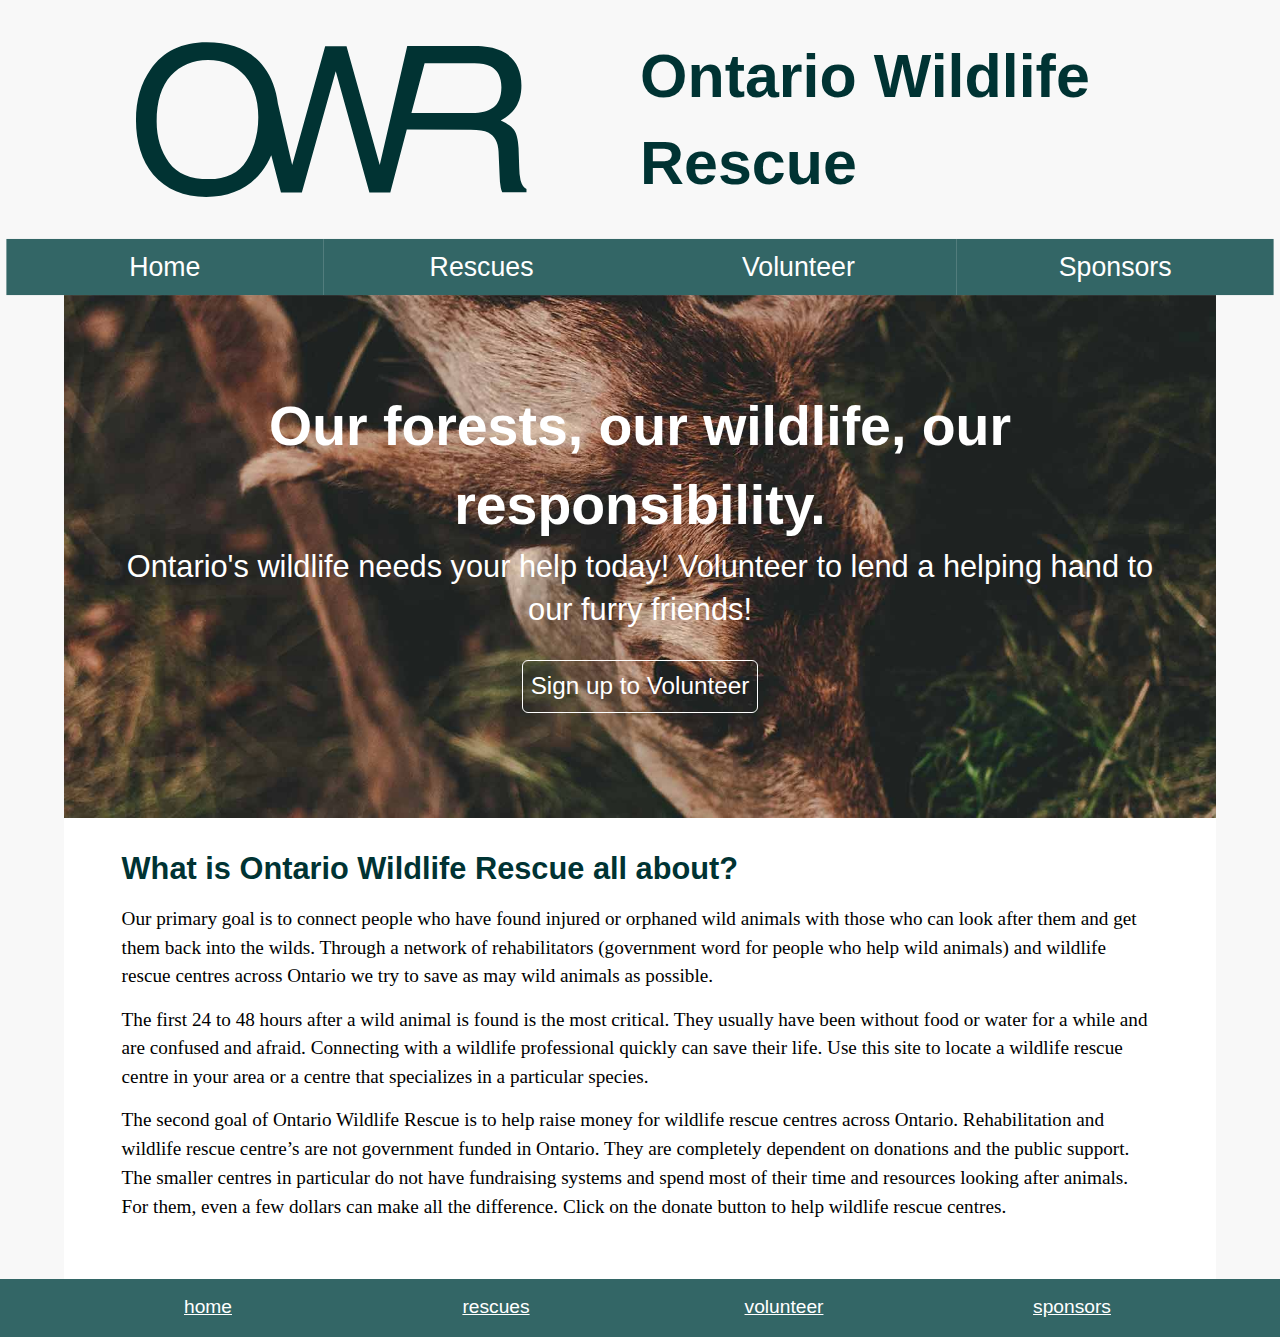
==== commit 3422fc5c: "Add all content to index page, header and footer complete" ====
--- a/index.html
+++ b/index.html
@@ -1,14 +1,76 @@
 <!DOCTYPE html>
-<html>
-  <head>
-    <meta charset="utf-8">
-    <title>Ontario Wildlife Rescue</title>
-    <link href="css/main.css" rel="stylesheet">
-    <link href="css/modules.css" rel="stylesheet">
-    <link href="css/type.css" rel="stylesheet">
-    <link href="css/grids.css" rel="stylesheet">
-  </head>
-  <body>
-
-  </body>
+<html lang="en-ca">
+<head>
+  <meta charset="utf-8">
+  <title>Ontario Wildlife Rescue</title>
+  <link rel="shortcut icon" type="image/png" href="images/favicon.ico">
+  <link rel="apple-touch-icon" type="image/png" href="images/favicon-196.png">
+  <meta name="viewport" content="...">
+  <link href="css/modules.css" rel="stylesheet">
+  <link href="css/grid.css" rel="stylesheet">
+  <link href="css/type.css" rel="stylesheet">
+  <link href="css/main.css" rel="stylesheet">
+</head>
+<body>
+  <ul class="skip-links">
+    <li><a href="#main">Jump to main</a></li>
+    <li><a href="#nav">Jump to nav</a></li>
+    <li><a href="#footer">Jump to footer</a></li>
+  </ul>
+  <header role="banner">
+    <nav class="pad-t-1-2 nav max-length" role="navigation" id="nav">
+      <ul class="grid list-group">
+        <li class="unit unit-xs-1-2 unit-s-1-2 unit-m-1-2 unit-l-1-2 unit-xl-1-2 unit-content-center-vertical embed embed4by3">
+          <img src="images/owr-logo.svg" alt="" class="embed-item">
+        </li>
+        <li class="unit unit-xs-1-2 unit-s-1-2 unit-m-1-2 unit-l-1-2 unit-xl-1-2 center unit-content-center pad-t">
+          <h1 class="tena">Ontario Wildlife Rescue</h1>
+        </li>
+      </ul>
+      <ul class="grid list-group">
+        <li class="unit unit-xs-1-2 unit-s-1-2 unit-m-1-4 unit-l-1-4 unit-xl-1-4 center unit-content-center giga nav-item pad-t-1-4 pad-b-1-4">
+          <a href="index.html" class="icon-link">Home</a>
+        </li>
+        <li class="unit unit-xs-1-2 unit-s-1-2 unit-m-1-4 unit-l-1-4 unit-xl-1-4 center unit-content-center giga nav-item pad-t-1-4 pad-b-1-4">
+          <a href="rescues.html" class="icon-link">Rescues</a>
+        </li>
+        <li class="unit unit-xs-1-2 unit-s-1-2 unit-m-1-4 unit-l-1-4 unit-xl-1-4 center unit-content-center giga nav-item pad-t-1-4 pad-b-1-4">
+          <a href="adopt.html" class="icon-link">Volunteer</a>
+        </li>
+        <li class="unit unit-xs-1-2 unit-s-1-2 unit-m-1-4 unit-l-1-4 unit-xl-1-4 center unit-content-center giga nav-item pad-t-1-4 pad-b-1-4">
+          <a href="#" class="icon-link">Sponsors</a>
+        </li>
+      </ul>
+    </nav>
+  </header>
+  <main role="main" id="main" tabindex="0">
+    <section class="banner center-content-vertical">
+      <h2 class="tena push-0 gutter-2 banner-content">Our forests, our wildlife, our responsibility.</h2>
+      <p class="peta normal gutter-2 banner-content">Ontario's wildlife needs your help today! Volunteer to lend a helping hand to our furry friends!</p>
+      <a class="btn btn-light giga banner-btn island-1-4" href="adopt.html">Sign up to Volunteer</a>
+    </section>
+    <section class="island gutter-2">
+      <h3 class="peta push-1-2">What is Ontario Wildlife Rescue all about?</h3>
+      <p class="kilo push-1-2">Our primary goal is to connect people who have found injured or orphaned wild animals with those who can look after them and get them back into the wilds. Through a network of rehabilitators (government word for people who help wild animals) and wildlife rescue centres across Ontario we try to save as may wild animals as possible.</p>
+      <p class="kilo push-1-2">The first 24 to 48 hours after a wild animal is found is the most critical. They usually have been without food or water for a while and are confused and afraid. Connecting with a wildlife professional quickly can save their life. Use this site to locate a wildlife rescue centre in your area or a centre that specializes in a particular species.</p>
+      <p class="kilo">The second goal of Ontario Wildlife Rescue is to help raise money for wildlife rescue centres across Ontario. Rehabilitation and wildlife rescue centre’s are not government funded in Ontario. They are completely dependent on donations and the public support. The smaller centres in particular do not have fundraising systems and spend most of their time and resources looking after animals. For them, even a few dollars can make all the difference. Click on the donate button to help wildlife rescue centres.</p>
+    </section>
+  </main>
+  <footer id="footer" role="contentinfo">
+    <ul class="grid max-length list-group pad-t-1-2 pad-b-1-2">
+      <li class="unit unit-xs-1-2 unit-s-1-2 unit-m-1-4 unit-l-1-4 unit-xl-1-4 unit-content-center">
+        <a href="index.html">home</a>
+      </li>
+      <li class="unit unit-xs-1-2 unit-s-1-2 unit-m-1-4 unit-l-1-4 unit-xl-1-4 unit-content-center">
+        <a href="rescues.html">rescues</a>
+      </li>
+      <li class="unit unit-xs-1-2 unit-s-1-2 unit-m-1-4 unit-l-1-4 unit-xl-1-4 unit-content-center">
+        <a href="adopt.html">volunteer</a>
+      </li>
+      <li class="unit unit-xs-1-2 unit-s-1-2 unit-m-1-4 unit-l-1-4 unit-xl-1-4 unit-content-center">
+        <a href="#">sponsors</a>
+      </li>
+    </ul>
+  </footer>
+</body>
 </html>
--- a/css/grid.css
+++ b/css/grid.css
@@ -0,0 +1,1139 @@
+/*
+  Gridifier || Code released under the UNLICENSE
+  https://gridifier.web-dev.tools/#xs,5,0,0,0;s,5,25,0,0;m,6,38,1,1;l,6,60,1,1
+*/
+
+.grid {
+  margin: 0;
+  padding: 0;
+  letter-spacing: -.31em;
+  text-rendering: optimizeSpeed;
+  display: -webkit-flex;
+  display: -ms-flexbox;
+  display: flex;
+  -webkit-flex-flow: row wrap;
+  -ms-flex-flow: row wrap;
+  flex-flow: row wrap;
+}
+
+.grid-bottom {
+  -webkit-align-items: flex-end;
+  -ms-align-items: flex-end;
+  align-items: flex-end;
+}
+
+.grid-middle {
+  -webkit-align-items: center;
+  -ms-align-items: center;
+  align-items: center;
+}
+
+.grid-stretch {
+  -webkit-align-items: stretch;
+  -ms-align-items: stretch;
+  align-items: stretch;
+}
+
+.opera-only :-o-prefocus,
+.grid {
+  word-spacing: -.43em;
+}
+
+.unit {
+  letter-spacing: normal;
+  text-rendering: auto;
+  vertical-align: top;
+  word-spacing: normal;
+  display: inline-block;
+  visibility: visible;
+}
+
+.grid-bottom .unit {
+  vertical-align: bottom;
+}
+
+.grid-middle .unit {
+  vertical-align: middle;
+}
+
+[class*="unit-push-"],
+[class*="unit-pull-"] {
+  position: relative;
+}
+
+.unit-content-distribute {
+  display: -ms-flexbox;
+  display: -webkit-flex;
+  display: flex;
+  -ms-flex-direction: column;
+  -webkit-flex-direction: column;
+  flex-direction: column;
+  -ms-flex-pack: justify;
+  -webkit-justify-content: space-between;
+  justify-content: space-between;
+}
+
+.unit-content-center,
+.unit-content-center-vertical {
+  display: -webkit-flex;
+  display: -ms-flexbox;
+  display: flex;
+  -webkit-justify-content: center;
+  -ms-flex-pack: center;
+  justify-content: center;
+  -webkit-align-items: center;
+  -ms-flex-align: center;
+  align-items: center;
+  -webkit-align-content: center;
+  -ms-flex-line-pack: center;
+  align-content: center;
+  -webkit-flex-direction: column wrap;
+  -ms-flex-direction: column wrap;
+  flex-flow: column wrap;
+}
+
+.unit-content-center-horizontal {
+  display: -webkit-flex;
+  display: -ms-flexbox;
+  display: flex;
+  -webkit-justify-content: center;
+  -ms-flex-pack: center;
+  justify-content: center;
+  -webkit-align-items: center;
+  -ms-flex-align: center;
+  align-items: center;
+  -webkit-align-content: center;
+  -ms-flex-line-pack: center;
+  align-content: center;
+  -webkit-flex-direction: row wrap;
+  -ms-flex-direction: row wrap;
+  flex-flow: row wrap;
+}
+
+.content-fill,
+.content-stretch {
+  -ms-flex-grow: 2;
+  -webkit-flex-grow: 2;
+  flex-grow: 2;
+  max-width: 100%; /* @bugfix: IE 10, 11 */
+}
+
+.content-shrink {
+  -ms-align-self: center;
+  -webkit-align-self: center;
+  align-self: center;
+}
+
+.unit-xs-hidden,
+.xs-0 {
+  display: none;
+  visibility: hidden;
+}
+
+.unit-xs-centered {
+  margin: 0 auto;
+}
+
+.unit-xs-1,
+.xs-1 {
+  display: block;
+  visibility: visible;
+  width: 100%;
+}
+
+.unit-xs-1-2,
+.xs-1-2 {
+  width: 50%;
+}
+
+.unit-xs-1-3,
+.xs-1-3 {
+  width: 33.3333%;
+}
+
+.unit-xs-2-3,
+.xs-2-3 {
+  width: 66.6667%;
+}
+
+.unit-xs-1-4,
+.xs-1-4 {
+  width: 25%;
+}
+
+.unit-xs-3-4,
+.xs-3-4 {
+  width: 75%;
+}
+
+.unit-xs-1-5,
+.xs-1-5 {
+  width: 20%;
+}
+
+.unit-xs-2-5,
+.xs-2-5 {
+  width: 40%;
+}
+
+.unit-xs-3-5,
+.xs-3-5 {
+  width: 60%;
+}
+
+.unit-xs-4-5,
+.xs-4-5 {
+  width: 80%;
+}
+
+.unit-xs-1-2,
+.xs-1-2,
+.unit-xs-1-3,
+.xs-1-3,
+.unit-xs-2-3,
+.xs-2-3,
+.unit-xs-1-4,
+.xs-1-4,
+.unit-xs-3-4,
+.xs-3-4,
+.unit-xs-1-5,
+.xs-1-5,
+.unit-xs-2-5,
+.xs-2-5,
+.unit-xs-3-5,
+.xs-3-5,
+.unit-xs-4-5,
+.xs-4-5 {
+  display: inline-block;
+  visibility: visible;
+}
+
+.unit-xs-1-2[class*="-content-"],
+.xs-1-2[class*="-content-"],
+.unit-xs-1-3[class*="-content-"],
+.xs-1-3[class*="-content-"],
+.unit-xs-2-3[class*="-content-"],
+.xs-2-3[class*="-content-"],
+.unit-xs-1-4[class*="-content-"],
+.xs-1-4[class*="-content-"],
+.unit-xs-3-4[class*="-content-"],
+.xs-3-4[class*="-content-"],
+.unit-xs-1-5[class*="-content-"],
+.xs-1-5[class*="-content-"],
+.unit-xs-2-5[class*="-content-"],
+.xs-2-5[class*="-content-"],
+.unit-xs-3-5[class*="-content-"],
+.xs-3-5[class*="-content-"],
+.unit-xs-4-5[class*="-content-"],
+.xs-4-5[class*="-content-"] {
+  display: -webkit-flex;
+  display: -ms-flexbox;
+  display: flex;
+}
+
+.unit-xs-content-distribute,
+.xs-content-distribute {
+  display: -ms-flexbox;
+  display: -webkit-flex;
+  display: flex;
+  -ms-flex-direction: column;
+  -webkit-flex-direction: column;
+  flex-direction: column;
+  -ms-flex-pack: justify;
+  -webkit-justify-content: space-between;
+  justify-content: space-between;
+}
+
+.unit-xs-content-center,
+.unit-xs-content-center-vertical {
+  display: -webkit-flex;
+  display: -ms-flexbox;
+  display: flex;
+  -webkit-justify-content: center;
+  -ms-flex-pack: center;
+  justify-content: center;
+  -webkit-align-items: center;
+  -ms-flex-align: center;
+  align-items: center;
+  -webkit-align-content: center;
+  -ms-flex-line-pack: center;
+  align-content: center;
+  -webkit-flex-direction: column wrap;
+  -ms-flex-direction: column wrap;
+  flex-flow: column wrap;
+}
+
+.unit-xs-content-center-horizontal {
+  display: -webkit-flex;
+  display: -ms-flexbox;
+  display: flex;
+  -webkit-justify-content: center;
+  -ms-flex-pack: center;
+  justify-content: center;
+  -webkit-align-items: center;
+  -ms-flex-align: center;
+  align-items: center;
+  -webkit-align-content: center;
+  -ms-flex-line-pack: center;
+  align-content: center;
+  -webkit-flex-direction: row wrap;
+  -ms-flex-direction: row wrap;
+  flex-flow: row wrap;
+}
+
+.xs-content-fill,
+.xs-content-stretch {
+  -ms-flex-grow: 2;
+  -webkit-flex-grow: 2;
+  flex-grow: 2;
+  max-width: 100%; /* @bugfix: IE 10, 11 */
+}
+
+.xs-content-shrink {
+  -ms-align-self: center;
+  -webkit-align-self: center;
+  align-self: center;
+}
+
+@media only screen and (min-width: 25em) {
+
+  .unit-s-hidden,
+  .s-0 {
+    display: none;
+    visibility: hidden;
+  }
+
+  .unit-s-centered {
+    margin: 0 auto;
+  }
+
+  .unit-s-1,
+  .s-1 {
+    display: block;
+    visibility: visible;
+    width: 100%;
+  }
+
+  .unit-s-1-2,
+  .s-1-2 {
+    width: 50%;
+  }
+
+  .unit-s-1-3,
+  .s-1-3 {
+    width: 33.3333%;
+  }
+
+  .unit-s-2-3,
+  .s-2-3 {
+    width: 66.6667%;
+  }
+
+  .unit-s-1-4,
+  .s-1-4 {
+    width: 25%;
+  }
+
+  .unit-s-3-4,
+  .s-3-4 {
+    width: 75%;
+  }
+
+  .unit-s-1-5,
+  .s-1-5 {
+    width: 20%;
+  }
+
+  .unit-s-2-5,
+  .s-2-5 {
+    width: 40%;
+  }
+
+  .unit-s-3-5,
+  .s-3-5 {
+    width: 60%;
+  }
+
+  .unit-s-4-5,
+  .s-4-5 {
+    width: 80%;
+  }
+
+  .unit-s-1-2,
+  .s-1-2,
+  .unit-s-1-3,
+  .s-1-3,
+  .unit-s-2-3,
+  .s-2-3,
+  .unit-s-1-4,
+  .s-1-4,
+  .unit-s-3-4,
+  .s-3-4,
+  .unit-s-1-5,
+  .s-1-5,
+  .unit-s-2-5,
+  .s-2-5,
+  .unit-s-3-5,
+  .s-3-5,
+  .unit-s-4-5,
+  .s-4-5 {
+    display: inline-block;
+    visibility: visible;
+  }
+
+  .unit-s-1-2[class*="-content-"],
+  .s-1-2[class*="-content-"],
+  .unit-s-1-3[class*="-content-"],
+  .s-1-3[class*="-content-"],
+  .unit-s-2-3[class*="-content-"],
+  .s-2-3[class*="-content-"],
+  .unit-s-1-4[class*="-content-"],
+  .s-1-4[class*="-content-"],
+  .unit-s-3-4[class*="-content-"],
+  .s-3-4[class*="-content-"],
+  .unit-s-1-5[class*="-content-"],
+  .s-1-5[class*="-content-"],
+  .unit-s-2-5[class*="-content-"],
+  .s-2-5[class*="-content-"],
+  .unit-s-3-5[class*="-content-"],
+  .s-3-5[class*="-content-"],
+  .unit-s-4-5[class*="-content-"],
+  .s-4-5[class*="-content-"] {
+    display: -webkit-flex;
+    display: -ms-flexbox;
+    display: flex;
+  }
+
+  .unit-s-content-distribute,
+  .s-content-distribute {
+    display: -ms-flexbox;
+    display: -webkit-flex;
+    display: flex;
+    -ms-flex-direction: column;
+    -webkit-flex-direction: column;
+    flex-direction: column;
+    -ms-flex-pack: justify;
+    -webkit-justify-content: space-between;
+    justify-content: space-between;
+  }
+
+  .unit-s-content-center,
+  .unit-s-content-center-vertical {
+    display: -webkit-flex;
+    display: -ms-flexbox;
+    display: flex;
+    -webkit-justify-content: center;
+    -ms-flex-pack: center;
+    justify-content: center;
+    -webkit-align-items: center;
+    -ms-flex-align: center;
+    align-items: center;
+    -webkit-align-content: center;
+    -ms-flex-line-pack: center;
+    align-content: center;
+    -webkit-flex-direction: column wrap;
+    -ms-flex-direction: column wrap;
+    flex-flow: column wrap;
+  }
+
+  .unit-s-content-center-horizontal {
+    display: -webkit-flex;
+    display: -ms-flexbox;
+    display: flex;
+    -webkit-justify-content: center;
+    -ms-flex-pack: center;
+    justify-content: center;
+    -webkit-align-items: center;
+    -ms-flex-align: center;
+    align-items: center;
+    -webkit-align-content: center;
+    -ms-flex-line-pack: center;
+    align-content: center;
+    -webkit-flex-direction: row wrap;
+    -ms-flex-direction: row wrap;
+    flex-flow: row wrap;
+  }
+
+  .s-content-fill,
+  .s-content-stretch {
+    -ms-flex-grow: 2;
+    -webkit-flex-grow: 2;
+    flex-grow: 2;
+    max-width: 100%; /* @bugfix: IE 10, 11 */
+  }
+
+  .s-content-shrink {
+    -ms-align-self: center;
+    -webkit-align-self: center;
+    align-self: center;
+  }
+
+}
+
+@media only screen and (min-width: 38em) {
+
+  .unit-m-hidden,
+  .m-0 {
+    display: none;
+    visibility: hidden;
+  }
+
+  .unit-m-centered {
+    margin: 0 auto;
+  }
+
+  .unit-m-1,
+  .m-1 {
+    display: block;
+    visibility: visible;
+    width: 100%;
+  }
+
+  .unit-offset-m-0 {
+    margin-left: 0;
+  }
+
+  .unit-push-m-0,
+  .unit-pull-m-0 {
+    left: 0;
+  }
+
+  .unit-m-1-2,
+  .m-1-2 {
+    width: 50%;
+  }
+
+  .unit-offset-m-1-2 {
+    margin-left: 50%;
+  }
+
+  .unit-push-m-1-2 {
+    left: 50%;
+  }
+
+  .unit-pull-m-1-2 {
+    left: -50%;
+  }
+
+  .unit-m-1-3,
+  .m-1-3 {
+    width: 33.3333%;
+  }
+
+  .unit-offset-m-1-3 {
+    margin-left: 33.3333%;
+  }
+
+  .unit-push-m-1-3 {
+    left: 33.3333%;
+  }
+
+  .unit-pull-m-1-3 {
+    left: -33.3333%;
+  }
+
+  .unit-m-2-3,
+  .m-2-3 {
+    width: 66.6667%;
+  }
+
+  .unit-offset-m-2-3 {
+    margin-left: 66.6667%;
+  }
+
+  .unit-push-m-2-3 {
+    left: 66.6667%;
+  }
+
+  .unit-pull-m-2-3 {
+    left: -66.6667%;
+  }
+
+  .unit-m-1-4,
+  .m-1-4 {
+    width: 25%;
+  }
+
+  .unit-offset-m-1-4 {
+    margin-left: 25%;
+  }
+
+  .unit-push-m-1-4 {
+    left: 25%;
+  }
+
+  .unit-pull-m-1-4 {
+    left: -25%;
+  }
+
+  .unit-m-3-4,
+  .m-3-4 {
+    width: 75%;
+  }
+
+  .unit-offset-m-3-4 {
+    margin-left: 75%;
+  }
+
+  .unit-push-m-3-4 {
+    left: 75%;
+  }
+
+  .unit-pull-m-3-4 {
+    left: -75%;
+  }
+
+  .unit-m-1-5,
+  .m-1-5 {
+    width: 20%;
+  }
+
+  .unit-offset-m-1-5 {
+    margin-left: 20%;
+  }
+
+  .unit-push-m-1-5 {
+    left: 20%;
+  }
+
+  .unit-pull-m-1-5 {
+    left: -20%;
+  }
+
+  .unit-m-2-5,
+  .m-2-5 {
+    width: 40%;
+  }
+
+  .unit-offset-m-2-5 {
+    margin-left: 40%;
+  }
+
+  .unit-push-m-2-5 {
+    left: 40%;
+  }
+
+  .unit-pull-m-2-5 {
+    left: -40%;
+  }
+
+  .unit-m-3-5,
+  .m-3-5 {
+    width: 60%;
+  }
+
+  .unit-offset-m-3-5 {
+    margin-left: 60%;
+  }
+
+  .unit-push-m-3-5 {
+    left: 60%;
+  }
+
+  .unit-pull-m-3-5 {
+    left: -60%;
+  }
+
+  .unit-m-4-5,
+  .m-4-5 {
+    width: 80%;
+  }
+
+  .unit-offset-m-4-5 {
+    margin-left: 80%;
+  }
+
+  .unit-push-m-4-5 {
+    left: 80%;
+  }
+
+  .unit-pull-m-4-5 {
+    left: -80%;
+  }
+
+  .unit-m-1-6,
+  .m-1-6 {
+    width: 16.6667%;
+  }
+
+  .unit-offset-m-1-6 {
+    margin-left: 16.6667%;
+  }
+
+  .unit-push-m-1-6 {
+    left: 16.6667%;
+  }
+
+  .unit-pull-m-1-6 {
+    left: -16.6667%;
+  }
+
+  .unit-m-5-6,
+  .m-5-6 {
+    width: 83.3333%;
+  }
+
+  .unit-offset-m-5-6 {
+    margin-left: 83.3333%;
+  }
+
+  .unit-push-m-5-6 {
+    left: 83.3333%;
+  }
+
+  .unit-pull-m-5-6 {
+    left: -83.3333%;
+  }
+
+  .unit-m-1-2,
+  .m-1-2,
+  .unit-m-1-3,
+  .m-1-3,
+  .unit-m-2-3,
+  .m-2-3,
+  .unit-m-1-4,
+  .m-1-4,
+  .unit-m-3-4,
+  .m-3-4,
+  .unit-m-1-5,
+  .m-1-5,
+  .unit-m-2-5,
+  .m-2-5,
+  .unit-m-3-5,
+  .m-3-5,
+  .unit-m-4-5,
+  .m-4-5,
+  .unit-m-1-6,
+  .m-1-6,
+  .unit-m-5-6,
+  .m-5-6 {
+    display: inline-block;
+    visibility: visible;
+  }
+
+  .unit-m-1-2[class*="-content-"],
+  .m-1-2[class*="-content-"],
+  .unit-m-1-3[class*="-content-"],
+  .m-1-3[class*="-content-"],
+  .unit-m-2-3[class*="-content-"],
+  .m-2-3[class*="-content-"],
+  .unit-m-1-4[class*="-content-"],
+  .m-1-4[class*="-content-"],
+  .unit-m-3-4[class*="-content-"],
+  .m-3-4[class*="-content-"],
+  .unit-m-1-5[class*="-content-"],
+  .m-1-5[class*="-content-"],
+  .unit-m-2-5[class*="-content-"],
+  .m-2-5[class*="-content-"],
+  .unit-m-3-5[class*="-content-"],
+  .m-3-5[class*="-content-"],
+  .unit-m-4-5[class*="-content-"],
+  .m-4-5[class*="-content-"],
+  .unit-m-1-6[class*="-content-"],
+  .m-1-6[class*="-content-"],
+  .unit-m-5-6[class*="-content-"],
+  .m-5-6[class*="-content-"] {
+    display: -webkit-flex;
+    display: -ms-flexbox;
+    display: flex;
+  }
+
+  .unit-m-content-distribute,
+  .m-content-distribute {
+    display: -ms-flexbox;
+    display: -webkit-flex;
+    display: flex;
+    -ms-flex-direction: column;
+    -webkit-flex-direction: column;
+    flex-direction: column;
+    -ms-flex-pack: justify;
+    -webkit-justify-content: space-between;
+    justify-content: space-between;
+  }
+
+  .unit-m-content-center,
+  .unit-m-content-center-vertical {
+    display: -webkit-flex;
+    display: -ms-flexbox;
+    display: flex;
+    -webkit-justify-content: center;
+    -ms-flex-pack: center;
+    justify-content: center;
+    -webkit-align-items: center;
+    -ms-flex-align: center;
+    align-items: center;
+    -webkit-align-content: center;
+    -ms-flex-line-pack: center;
+    align-content: center;
+    -webkit-flex-direction: column wrap;
+    -ms-flex-direction: column wrap;
+    flex-flow: column wrap;
+  }
+
+  .unit-m-content-center-horizontal {
+    display: -webkit-flex;
+    display: -ms-flexbox;
+    display: flex;
+    -webkit-justify-content: center;
+    -ms-flex-pack: center;
+    justify-content: center;
+    -webkit-align-items: center;
+    -ms-flex-align: center;
+    align-items: center;
+    -webkit-align-content: center;
+    -ms-flex-line-pack: center;
+    align-content: center;
+    -webkit-flex-direction: row wrap;
+    -ms-flex-direction: row wrap;
+    flex-flow: row wrap;
+  }
+
+  .m-content-fill,
+  .m-content-stretch {
+    -ms-flex-grow: 2;
+    -webkit-flex-grow: 2;
+    flex-grow: 2;
+    max-width: 100%; /* @bugfix: IE 10, 11 */
+  }
+
+  .m-content-shrink {
+    -ms-align-self: center;
+    -webkit-align-self: center;
+    align-self: center;
+  }
+
+}
+
+@media only screen and (min-width: 60em) {
+
+  .unit-l-hidden,
+  .l-0 {
+    display: none;
+    visibility: hidden;
+  }
+
+  .unit-l-centered {
+    margin: 0 auto;
+  }
+
+  .unit-l-1,
+  .l-1 {
+    display: block;
+    visibility: visible;
+    width: 100%;
+  }
+
+  .unit-offset-l-0 {
+    margin-left: 0;
+  }
+
+  .unit-push-l-0,
+  .unit-pull-l-0 {
+    left: 0;
+  }
+
+  .unit-l-1-2,
+  .l-1-2 {
+    width: 50%;
+  }
+
+  .unit-offset-l-1-2 {
+    margin-left: 50%;
+  }
+
+  .unit-push-l-1-2 {
+    left: 50%;
+  }
+
+  .unit-pull-l-1-2 {
+    left: -50%;
+  }
+
+  .unit-l-1-3,
+  .l-1-3 {
+    width: 33.3333%;
+  }
+
+  .unit-offset-l-1-3 {
+    margin-left: 33.3333%;
+  }
+
+  .unit-push-l-1-3 {
+    left: 33.3333%;
+  }
+
+  .unit-pull-l-1-3 {
+    left: -33.3333%;
+  }
+
+  .unit-l-2-3,
+  .l-2-3 {
+    width: 66.6667%;
+  }
+
+  .unit-offset-l-2-3 {
+    margin-left: 66.6667%;
+  }
+
+  .unit-push-l-2-3 {
+    left: 66.6667%;
+  }
+
+  .unit-pull-l-2-3 {
+    left: -66.6667%;
+  }
+
+  .unit-l-1-4,
+  .l-1-4 {
+    width: 25%;
+  }
+
+  .unit-offset-l-1-4 {
+    margin-left: 25%;
+  }
+
+  .unit-push-l-1-4 {
+    left: 25%;
+  }
+
+  .unit-pull-l-1-4 {
+    left: -25%;
+  }
+
+  .unit-l-3-4,
+  .l-3-4 {
+    width: 75%;
+  }
+
+  .unit-offset-l-3-4 {
+    margin-left: 75%;
+  }
+
+  .unit-push-l-3-4 {
+    left: 75%;
+  }
+
+  .unit-pull-l-3-4 {
+    left: -75%;
+  }
+
+  .unit-l-1-5,
+  .l-1-5 {
+    width: 20%;
+  }
+
+  .unit-offset-l-1-5 {
+    margin-left: 20%;
+  }
+
+  .unit-push-l-1-5 {
+    left: 20%;
+  }
+
+  .unit-pull-l-1-5 {
+    left: -20%;
+  }
+
+  .unit-l-2-5,
+  .l-2-5 {
+    width: 40%;
+  }
+
+  .unit-offset-l-2-5 {
+    margin-left: 40%;
+  }
+
+  .unit-push-l-2-5 {
+    left: 40%;
+  }
+
+  .unit-pull-l-2-5 {
+    left: -40%;
+  }
+
+  .unit-l-3-5,
+  .l-3-5 {
+    width: 60%;
+  }
+
+  .unit-offset-l-3-5 {
+    margin-left: 60%;
+  }
+
+  .unit-push-l-3-5 {
+    left: 60%;
+  }
+
+  .unit-pull-l-3-5 {
+    left: -60%;
+  }
+
+  .unit-l-4-5,
+  .l-4-5 {
+    width: 80%;
+  }
+
+  .unit-offset-l-4-5 {
+    margin-left: 80%;
+  }
+
+  .unit-push-l-4-5 {
+    left: 80%;
+  }
+
+  .unit-pull-l-4-5 {
+    left: -80%;
+  }
+
+  .unit-l-1-6,
+  .l-1-6 {
+    width: 16.6667%;
+  }
+
+  .unit-offset-l-1-6 {
+    margin-left: 16.6667%;
+  }
+
+  .unit-push-l-1-6 {
+    left: 16.6667%;
+  }
+
+  .unit-pull-l-1-6 {
+    left: -16.6667%;
+  }
+
+  .unit-l-5-6,
+  .l-5-6 {
+    width: 83.3333%;
+  }
+
+  .unit-offset-l-5-6 {
+    margin-left: 83.3333%;
+  }
+
+  .unit-push-l-5-6 {
+    left: 83.3333%;
+  }
+
+  .unit-pull-l-5-6 {
+    left: -83.3333%;
+  }
+
+  .unit-l-1-2,
+  .l-1-2,
+  .unit-l-1-3,
+  .l-1-3,
+  .unit-l-2-3,
+  .l-2-3,
+  .unit-l-1-4,
+  .l-1-4,
+  .unit-l-3-4,
+  .l-3-4,
+  .unit-l-1-5,
+  .l-1-5,
+  .unit-l-2-5,
+  .l-2-5,
+  .unit-l-3-5,
+  .l-3-5,
+  .unit-l-4-5,
+  .l-4-5,
+  .unit-l-1-6,
+  .l-1-6,
+  .unit-l-5-6,
+  .l-5-6 {
+    display: inline-block;
+    visibility: visible;
+  }
+
+  .unit-l-1-2[class*="-content-"],
+  .l-1-2[class*="-content-"],
+  .unit-l-1-3[class*="-content-"],
+  .l-1-3[class*="-content-"],
+  .unit-l-2-3[class*="-content-"],
+  .l-2-3[class*="-content-"],
+  .unit-l-1-4[class*="-content-"],
+  .l-1-4[class*="-content-"],
+  .unit-l-3-4[class*="-content-"],
+  .l-3-4[class*="-content-"],
+  .unit-l-1-5[class*="-content-"],
+  .l-1-5[class*="-content-"],
+  .unit-l-2-5[class*="-content-"],
+  .l-2-5[class*="-content-"],
+  .unit-l-3-5[class*="-content-"],
+  .l-3-5[class*="-content-"],
+  .unit-l-4-5[class*="-content-"],
+  .l-4-5[class*="-content-"],
+  .unit-l-1-6[class*="-content-"],
+  .l-1-6[class*="-content-"],
+  .unit-l-5-6[class*="-content-"],
+  .l-5-6[class*="-content-"] {
+    display: -webkit-flex;
+    display: -ms-flexbox;
+    display: flex;
+  }
+
+  .unit-l-content-distribute,
+  .l-content-distribute {
+    display: -ms-flexbox;
+    display: -webkit-flex;
+    display: flex;
+    -ms-flex-direction: column;
+    -webkit-flex-direction: column;
+    flex-direction: column;
+    -ms-flex-pack: justify;
+    -webkit-justify-content: space-between;
+    justify-content: space-between;
+  }
+
+  .unit-l-content-center,
+  .unit-l-content-center-vertical {
+    display: -webkit-flex;
+    display: -ms-flexbox;
+    display: flex;
+    -webkit-justify-content: center;
+    -ms-flex-pack: center;
+    justify-content: center;
+    -webkit-align-items: center;
+    -ms-flex-align: center;
+    align-items: center;
+    -webkit-align-content: center;
+    -ms-flex-line-pack: center;
+    align-content: center;
+    -webkit-flex-direction: column wrap;
+    -ms-flex-direction: column wrap;
+    flex-flow: column wrap;
+  }
+
+  .unit-l-content-center-horizontal {
+    display: -webkit-flex;
+    display: -ms-flexbox;
+    display: flex;
+    -webkit-justify-content: center;
+    -ms-flex-pack: center;
+    justify-content: center;
+    -webkit-align-items: center;
+    -ms-flex-align: center;
+    align-items: center;
+    -webkit-align-content: center;
+    -ms-flex-line-pack: center;
+    align-content: center;
+    -webkit-flex-direction: row wrap;
+    -ms-flex-direction: row wrap;
+    flex-flow: row wrap;
+  }
+
+  .l-content-fill,
+  .l-content-stretch {
+    -ms-flex-grow: 2;
+    -webkit-flex-grow: 2;
+    flex-grow: 2;
+    max-width: 100%; /* @bugfix: IE 10, 11 */
+  }
+
+  .l-content-shrink {
+    -ms-align-self: center;
+    -webkit-align-self: center;
+    align-self: center;
+  }
+
+}
--- a/css/main.css
+++ b/css/main.css
@@ -0,0 +1,74 @@
+html {
+  background-color: #f8f8f8;
+}
+
+a {
+  color: #fff;
+}
+
+nav {
+  background-color: #f8f8f8;
+  color: #003;
+  font-family: Arial, Helvetica, sans-serif;
+}
+
+h1 {
+  color: #033;
+}
+
+nav, a:hover {
+  transform: scale(1.1);
+  color: #f8f8f8;
+}
+
+.nav-item {
+  background-color: #366;
+}
+
+.banner {
+  background-image: url("../images/banner.jpg");
+  background-size: 110% auto;
+  color: #fff;
+  font-family: Arial, Helvetica, sans-serif;
+  height: 28em;
+  text-align: center;
+  vertical-align: middle;
+  min-width: 100%;
+}
+
+nav, ul {
+  min-width: 90%;
+}
+
+h3 {
+  font-family: Arial, Helvetica, sans-serif;
+  color: #033;
+}
+
+main {
+  max-width: 90%;
+  margin: auto;
+  background-color: #fff;
+}
+
+footer {
+  background-color: #366;
+  font-family: Arial, Helvetica, sans-serif;
+}
+
+.banner-btn {
+  border: 1px solid #fff;
+  border-radius: 6px;
+}
+
+.btn {
+  color: #fff;
+  background-color: transparent;
+}
+
+.btn:hover {
+  transform: scale(.95);
+  background: rgba(248,248,248,0.2);
+  border: 1px solid #fff;
+  border-radius: 6px;
+}
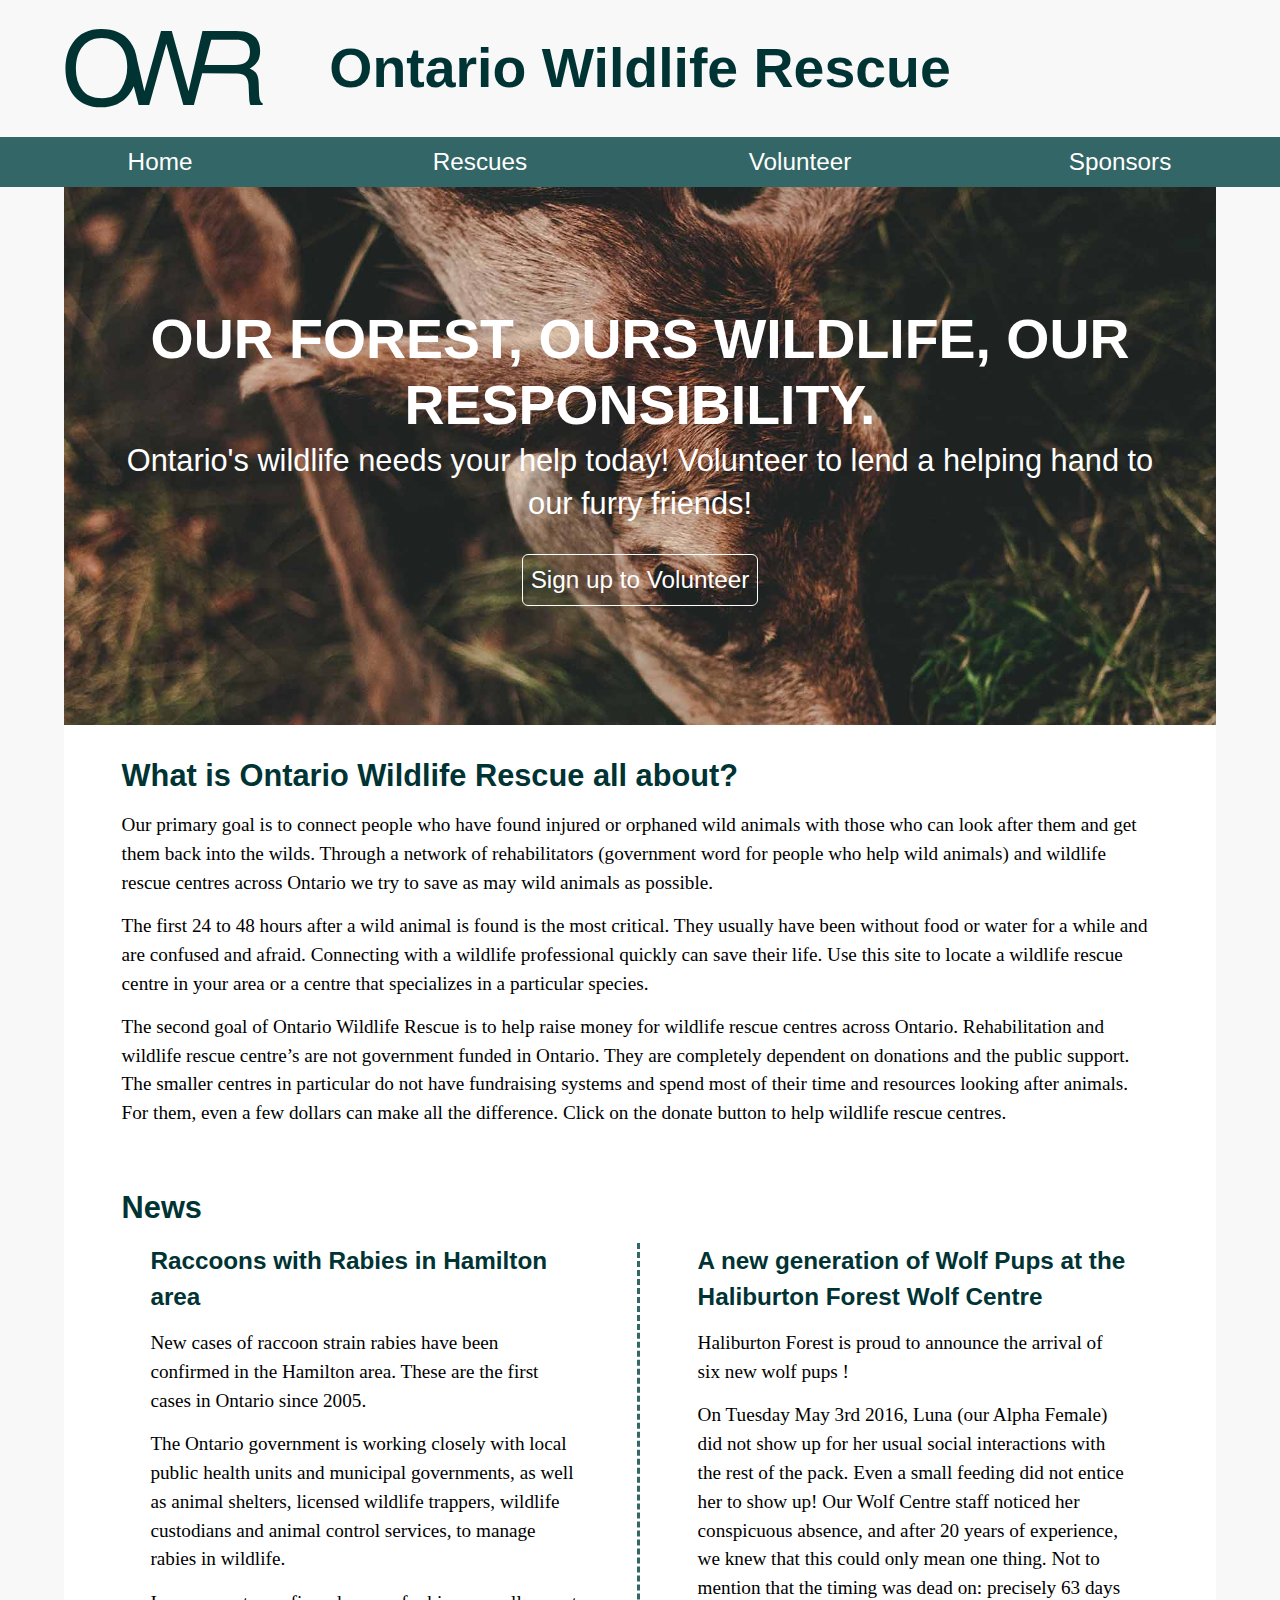
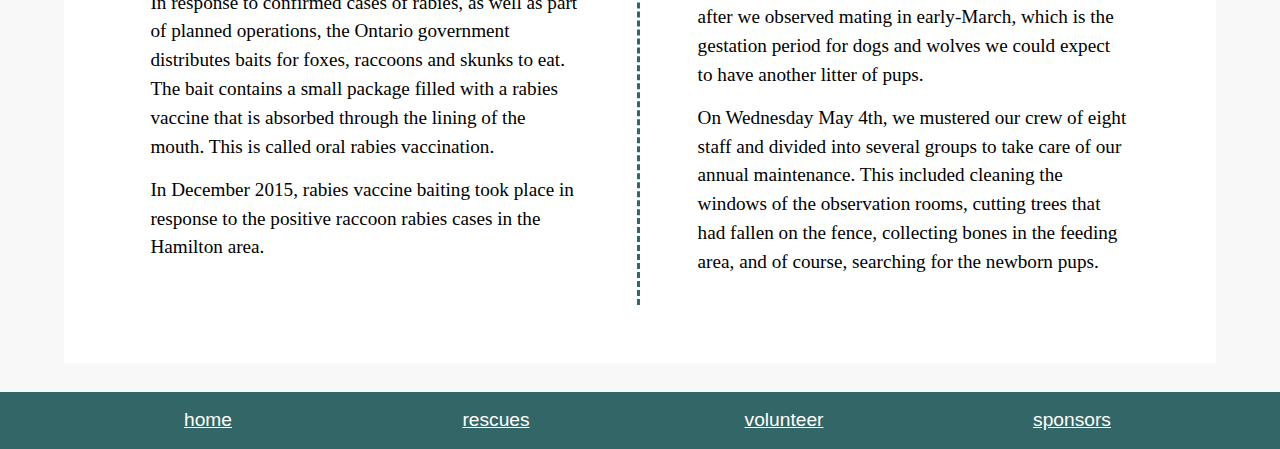
==== commit 6bfa5e35: "Update header styling" ====
--- a/index.html
+++ b/index.html
@@ -3,8 +3,8 @@
 <head>
   <meta charset="utf-8">
   <title>Ontario Wildlife Rescue</title>
-  <link rel="shortcut icon" type="image/png" href="images/favicon.ico">
-  <link rel="apple-touch-icon" type="image/png" href="images/favicon-196.png">
+  <link rel="shortcut icon" type="image/png" href="favicons/favicon.ico">
+  <link rel="apple-touch-icon" type="image/png" href="favicons/favicon-196.png">
   <meta name="viewport" content="...">
   <link href="css/modules.css" rel="stylesheet">
   <link href="css/grid.css" rel="stylesheet">
@@ -18,9 +18,9 @@
     <li><a href="#footer">Jump to footer</a></li>
   </ul>
   <header role="banner">
-    <nav class="pad-t-1-2 nav max-length" role="navigation" id="nav">
+    <nav class="nav" role="navigation" id="nav">
       <ul class="grid list-group">
-        <li class="unit unit-xs-1-2 unit-s-1-2 unit-m-1-2 unit-l-1-2 unit-xl-1-2 unit-content-center-vertical embed embed4by3">
+        <li class="unit unit-xs-1-2 unit-s-1-2 unit-m-1-4 unit-l-1-4 unit-xl-1-4 unit-content-center-vertical embed embed4by3">
           <img src="images/owr-logo.svg" alt="" class="embed-item">
         </li>
         <li class="unit unit-xs-1-2 unit-s-1-2 unit-m-1-2 unit-l-1-2 unit-xl-1-2 center unit-content-center pad-t">
@@ -45,7 +45,7 @@
   </header>
   <main role="main" id="main" tabindex="0">
     <section class="banner center-content-vertical">
-      <h2 class="tena push-0 gutter-2 banner-content">Our forests, our wildlife, our responsibility.</h2>
+      <h2 class="tena push-0 gutter-2 banner-content">OUR FOREST, OURS WILDLIFE, OUR RESPONSIBILITY.</h2>
       <p class="peta normal gutter-2 banner-content">Ontario's wildlife needs your help today! Volunteer to lend a helping hand to our furry friends!</p>
       <a class="btn btn-light giga banner-btn island-1-4" href="adopt.html">Sign up to Volunteer</a>
     </section>
@@ -54,6 +54,22 @@
       <p class="kilo push-1-2">Our primary goal is to connect people who have found injured or orphaned wild animals with those who can look after them and get them back into the wilds. Through a network of rehabilitators (government word for people who help wild animals) and wildlife rescue centres across Ontario we try to save as may wild animals as possible.</p>
       <p class="kilo push-1-2">The first 24 to 48 hours after a wild animal is found is the most critical. They usually have been without food or water for a while and are confused and afraid. Connecting with a wildlife professional quickly can save their life. Use this site to locate a wildlife rescue centre in your area or a centre that specializes in a particular species.</p>
       <p class="kilo">The second goal of Ontario Wildlife Rescue is to help raise money for wildlife rescue centres across Ontario. Rehabilitation and wildlife rescue centre’s are not government funded in Ontario. They are completely dependent on donations and the public support. The smaller centres in particular do not have fundraising systems and spend most of their time and resources looking after animals. For them, even a few dollars can make all the difference. Click on the donate button to help wildlife rescue centres.</p>
+    </section>
+    <section class="grid gutter push pad-b-2">
+      <h3 class="unit peta push-1-2 unit-xs-1 unit-s-1 unit-m-1 unit-l-1 unit-xl-1 gutter">News</h3>
+      <section class="unit gutter-2 unit-xs-1 unit-s-1 unit-m-1 unit-l-1-2 unit-xl-1-2 news">
+        <h4 class="giga push-1-2">Raccoons with Rabies in Hamilton area</h4>
+        <p class="kilo push-1-2">New cases of raccoon strain rabies have been confirmed in the Hamilton area. These are the first cases in Ontario since 2005.</p>
+        <p class="kilo push-1-2">The Ontario government is working closely with local public health units and municipal governments, as well as animal shelters, licensed wildlife trappers, wildlife custodians and animal control services, to manage rabies in wildlife.</p>
+        <p class="kilo push-1-2">In response to confirmed cases of rabies, as well as part of planned operations, the Ontario government distributes baits for foxes, raccoons and skunks to eat. The bait contains a small package filled with a rabies vaccine that is absorbed through the lining of the mouth. This is called oral rabies vaccination.</p>
+        <p class="kilo">In December 2015, rabies vaccine baiting took place in response to the positive raccoon rabies cases in the Hamilton area.</p>
+      </section>
+      <section class="unit gutter-2 unit-xs-1 unit-s-1 unit-m-1 unit-l-1-2 unit-xl-1-2">
+        <h4 class="giga push-1-2">A new generation of Wolf Pups at the Haliburton Forest Wolf Centre</h4>
+        <p class="kilo push-1-2">Haliburton Forest is proud to announce the arrival of six new wolf pups !</p>
+        <p class="kilo push-1-2">On Tuesday May 3rd 2016, Luna (our Alpha Female) did not show up for her usual social interactions with the rest of the pack. Even a small feeding did not entice her to show up! Our Wolf Centre staff noticed her conspicuous absence, and after 20 years of experience, we knew that this could only mean one thing. Not to mention that the timing was dead on: precisely 63 days after we observed mating in early-March, which is the gestation period for dogs and wolves we could expect to have another litter of pups.</p>
+        <p class="kilo">On Wednesday May 4th, we mustered our crew of eight staff and divided into several groups to take care of our annual maintenance. This included cleaning the windows of the observation rooms, cutting trees that had fallen on the fence, collecting bones in the feeding area, and of course, searching for the newborn pups.</p>
+      </section>
     </section>
   </main>
   <footer id="footer" role="contentinfo">
--- a/css/main.css
+++ b/css/main.css
@@ -17,8 +17,8 @@
 }
 
 nav, a:hover {
-  transform: scale(1.1);
-  color: #f8f8f8;
+  background-color: #f8f8f8;
+  color: #033;
 }
 
 .nav-item {
@@ -40,7 +40,23 @@
   min-width: 90%;
 }
 
+h2 {
+  font-family: Arial, Helvetica, sans-serif;
+  color: #033;
+}
+
+.banner h2 {
+  font-family: Arial, Helvetica, sans-serif;
+  color: #fff;
+  line-height: 1.2;
+}
+
 h3 {
+  font-family: Arial, Helvetica, sans-serif;
+  color: #033;
+}
+
+h4 {
   font-family: Arial, Helvetica, sans-serif;
   color: #033;
 }
@@ -56,19 +72,67 @@
   font-family: Arial, Helvetica, sans-serif;
 }
 
+.rescue-btn {
+  color: #366;
+  background-color: transparent;
+  border: 2px solid #366;
+  border-radius: 6px;
+  font-family: Arial, Helvetica, sans-serif;
+}
+
 .banner-btn {
+  color: #fff;
+  background-color: transparent;
   border: 1px solid #fff;
   border-radius: 6px;
 }
 
-.btn {
-  color: #fff;
-  background-color: transparent;
-}
-
 .btn:hover {
-  transform: scale(.95);
-  background: rgba(248,248,248,0.2);
+  background: rgba(248, 248, 248, .2);
   border: 1px solid #fff;
   border-radius: 6px;
 }
+
+.rescue-btn:hover {
+  color: #366;
+  transform: scale(.95);
+  background: rgba(248, 248, 248, 1);
+  border: 2px solid #366;
+  border-radius: 6px;
+}
+
+.news {
+  border-right: 3px dashed #366;
+}
+
+.rescues {
+  border: 1px solid #f8f8f8;
+}
+
+.rescues:hover {
+  background: #f8f8f8;
+}
+
+@media only screen and (min-width: 25em) {
+
+  .news {
+    border-right: 3px dashed #fff;
+  }
+
+}
+
+@media only screen and (min-width: 38em) {
+
+  .news {
+    border-right: 3px dashed #fff;
+  }
+
+}
+
+@media only screen and (min-width: 60em) {
+
+  .news {
+    border-right: 3px dashed #366;
+  }
+
+}
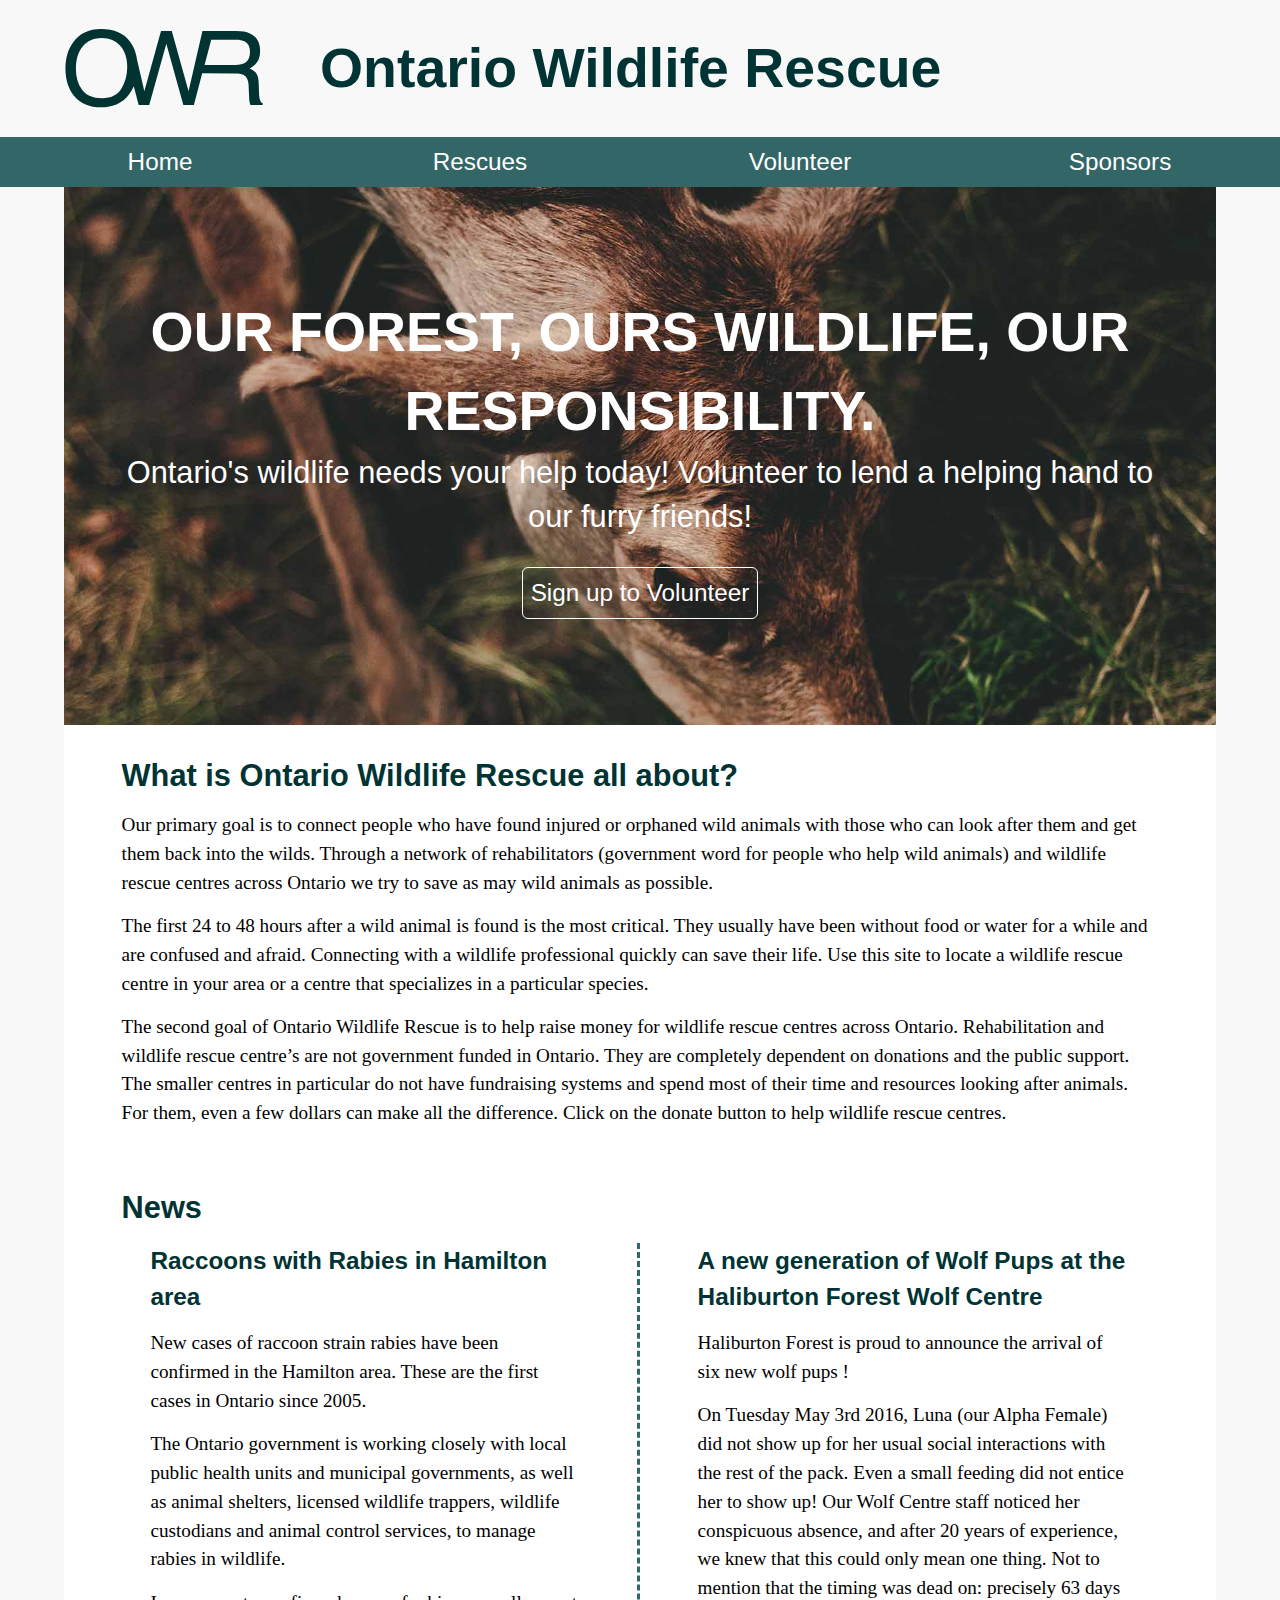
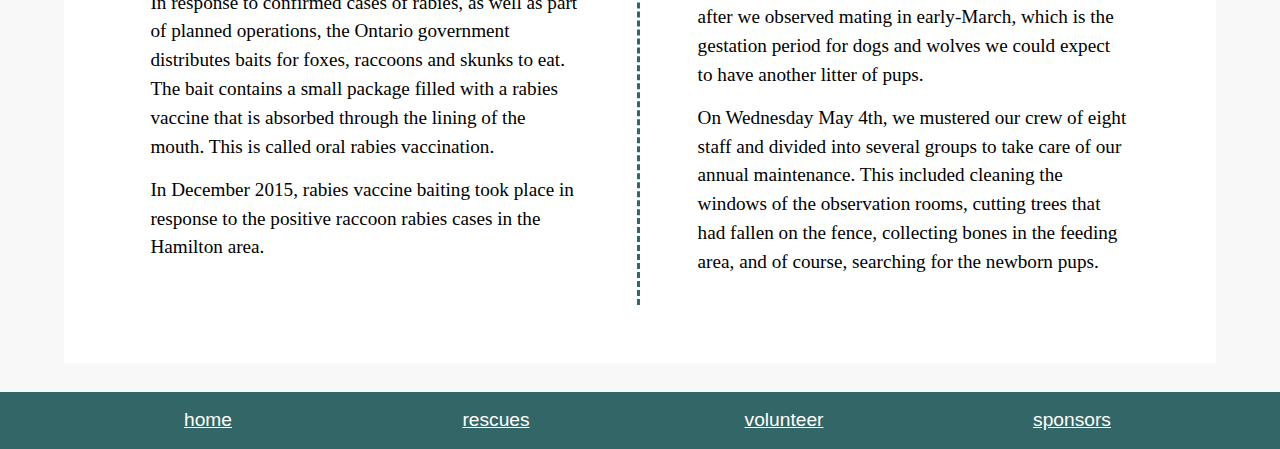
==== commit 3b28c315: "Create the form" ====
--- a/index.html
+++ b/index.html
@@ -23,8 +23,8 @@
         <li class="unit unit-xs-1-2 unit-s-1-2 unit-m-1-4 unit-l-1-4 unit-xl-1-4 unit-content-center-vertical embed embed4by3">
           <img src="images/owr-logo.svg" alt="" class="embed-item">
         </li>
-        <li class="unit unit-xs-1-2 unit-s-1-2 unit-m-1-2 unit-l-1-2 unit-xl-1-2 center unit-content-center pad-t">
-          <h1 class="tena">Ontario Wildlife Rescue</h1>
+        <li class="unit unit-xs-1-2 unit-s-1-2 unit-m-3-4 unit-l-3-4 unit-xl-3-4 bold pad-t">
+          <p class="tena">Ontario Wildlife Rescue</p>
         </li>
       </ul>
       <ul class="grid list-group">
@@ -45,12 +45,12 @@
   </header>
   <main role="main" id="main" tabindex="0">
     <section class="banner center-content-vertical">
-      <h2 class="tena push-0 gutter-2 banner-content">OUR FOREST, OURS WILDLIFE, OUR RESPONSIBILITY.</h2>
+      <h1 class="tena push-0 gutter-2 banner-content">OUR FOREST, OURS WILDLIFE, OUR RESPONSIBILITY.</h1>
       <p class="peta normal gutter-2 banner-content">Ontario's wildlife needs your help today! Volunteer to lend a helping hand to our furry friends!</p>
       <a class="btn btn-light giga banner-btn island-1-4" href="adopt.html">Sign up to Volunteer</a>
     </section>
     <section class="island gutter-2">
-      <h3 class="peta push-1-2">What is Ontario Wildlife Rescue all about?</h3>
+      <h2 class="peta push-1-2">What is Ontario Wildlife Rescue all about?</h2>
       <p class="kilo push-1-2">Our primary goal is to connect people who have found injured or orphaned wild animals with those who can look after them and get them back into the wilds. Through a network of rehabilitators (government word for people who help wild animals) and wildlife rescue centres across Ontario we try to save as may wild animals as possible.</p>
       <p class="kilo push-1-2">The first 24 to 48 hours after a wild animal is found is the most critical. They usually have been without food or water for a while and are confused and afraid. Connecting with a wildlife professional quickly can save their life. Use this site to locate a wildlife rescue centre in your area or a centre that specializes in a particular species.</p>
       <p class="kilo">The second goal of Ontario Wildlife Rescue is to help raise money for wildlife rescue centres across Ontario. Rehabilitation and wildlife rescue centre’s are not government funded in Ontario. They are completely dependent on donations and the public support. The smaller centres in particular do not have fundraising systems and spend most of their time and resources looking after animals. For them, even a few dollars can make all the difference. Click on the donate button to help wildlife rescue centres.</p>
--- a/css/main.css
+++ b/css/main.css
@@ -14,6 +14,7 @@
 
 h1 {
   color: #033;
+  font-family: Arial, Helvetica, sans-serif;
 }
 
 nav, a:hover {
@@ -45,10 +46,9 @@
   color: #033;
 }
 
-.banner h2 {
+.banner h1 {
   font-family: Arial, Helvetica, sans-serif;
   color: #fff;
-  line-height: 1.2;
 }
 
 h3 {
@@ -95,7 +95,6 @@
 
 .rescue-btn:hover {
   color: #366;
-  transform: scale(.95);
   background: rgba(248, 248, 248, 1);
   border: 2px solid #366;
   border-radius: 6px;
@@ -111,6 +110,11 @@
 
 .rescues:hover {
   background: #f8f8f8;
+}
+
+label {
+  font-family: Arial, Helvetica, sans-serif;
+  color: #366;
 }
 
 @media only screen and (min-width: 25em) {
